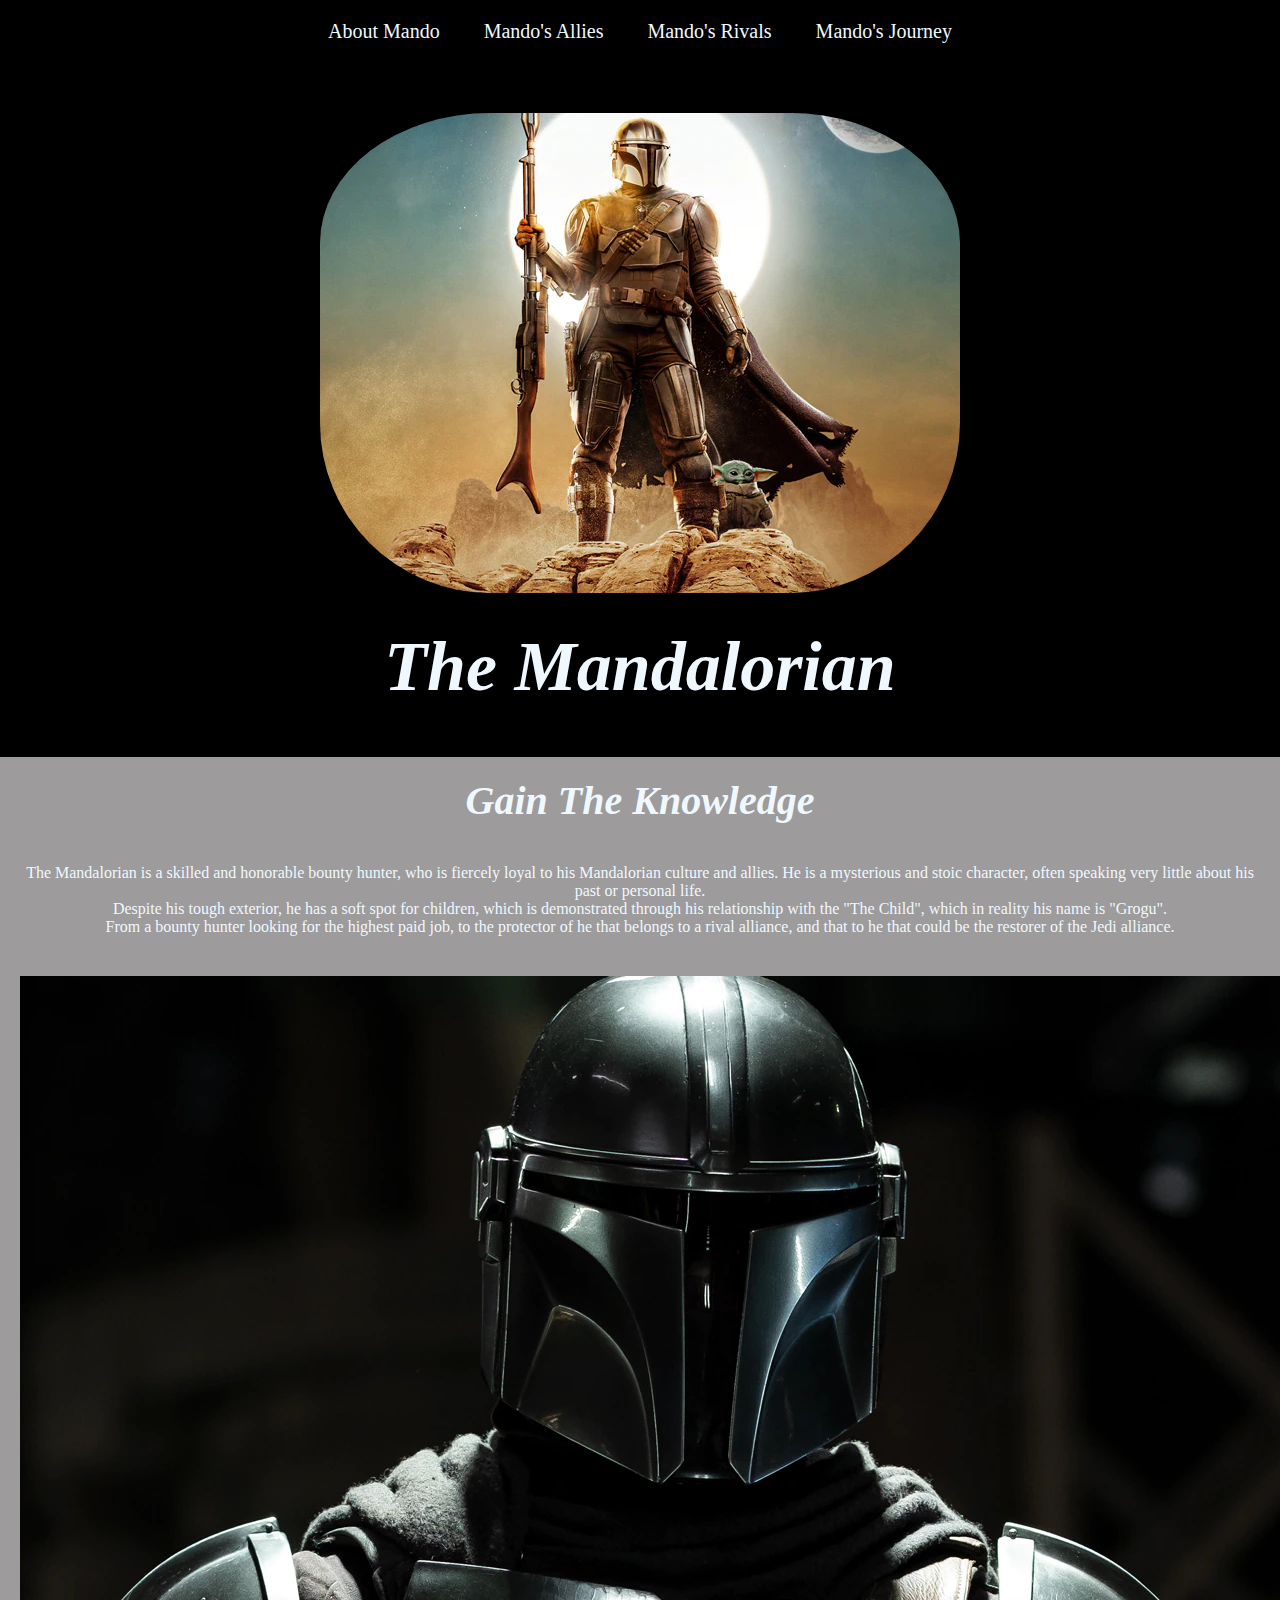
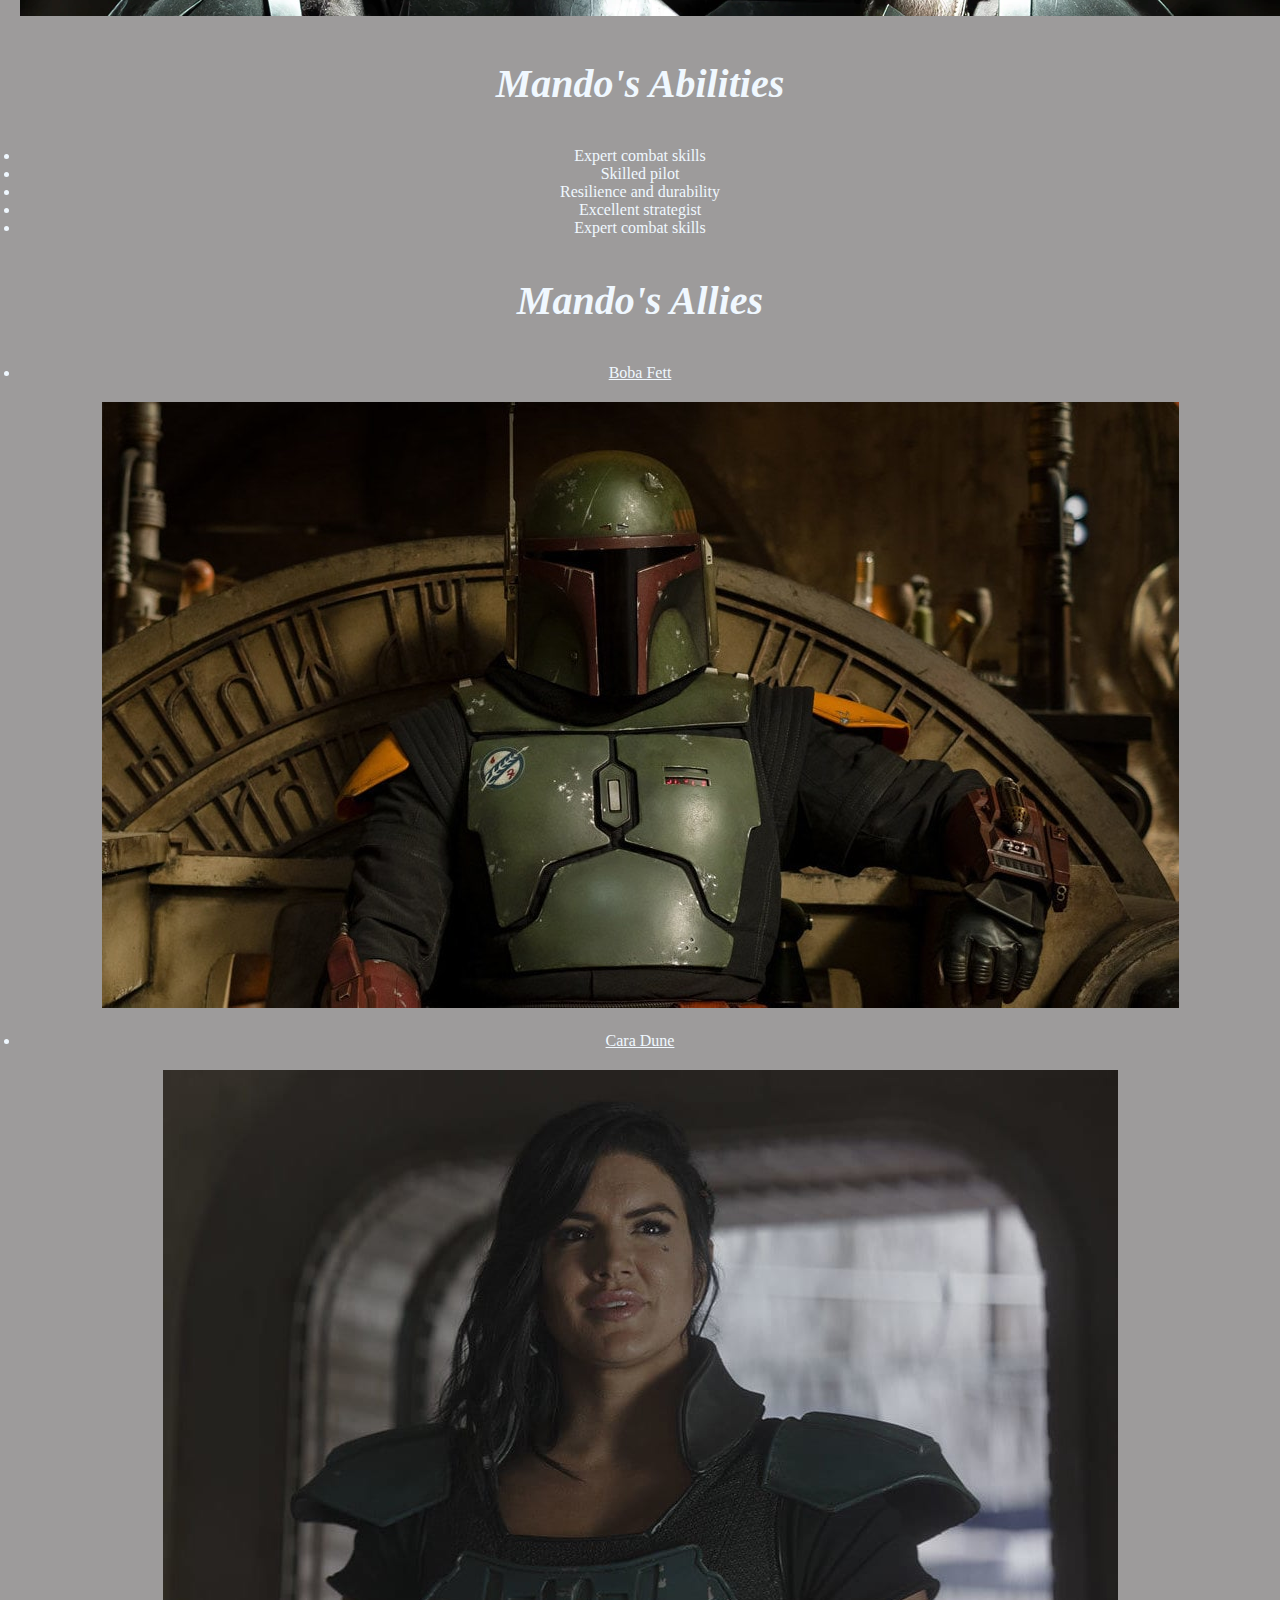
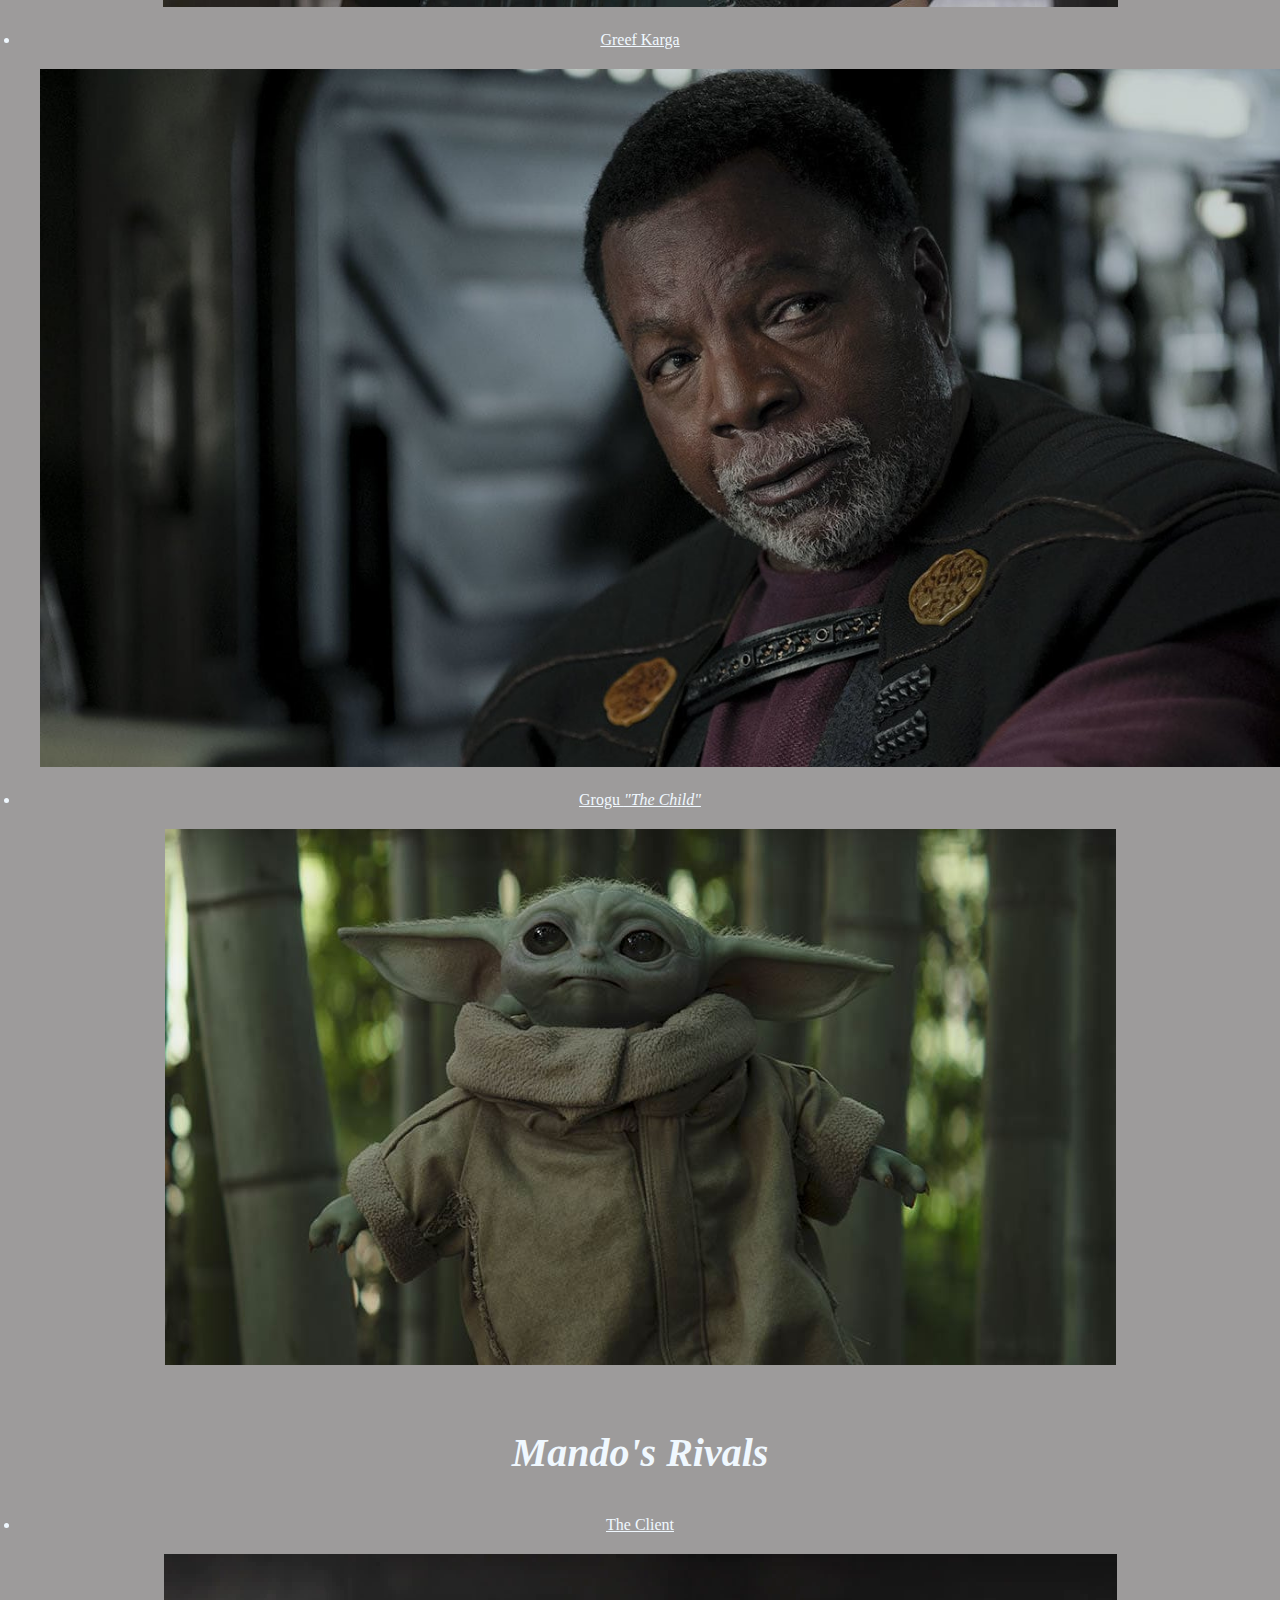
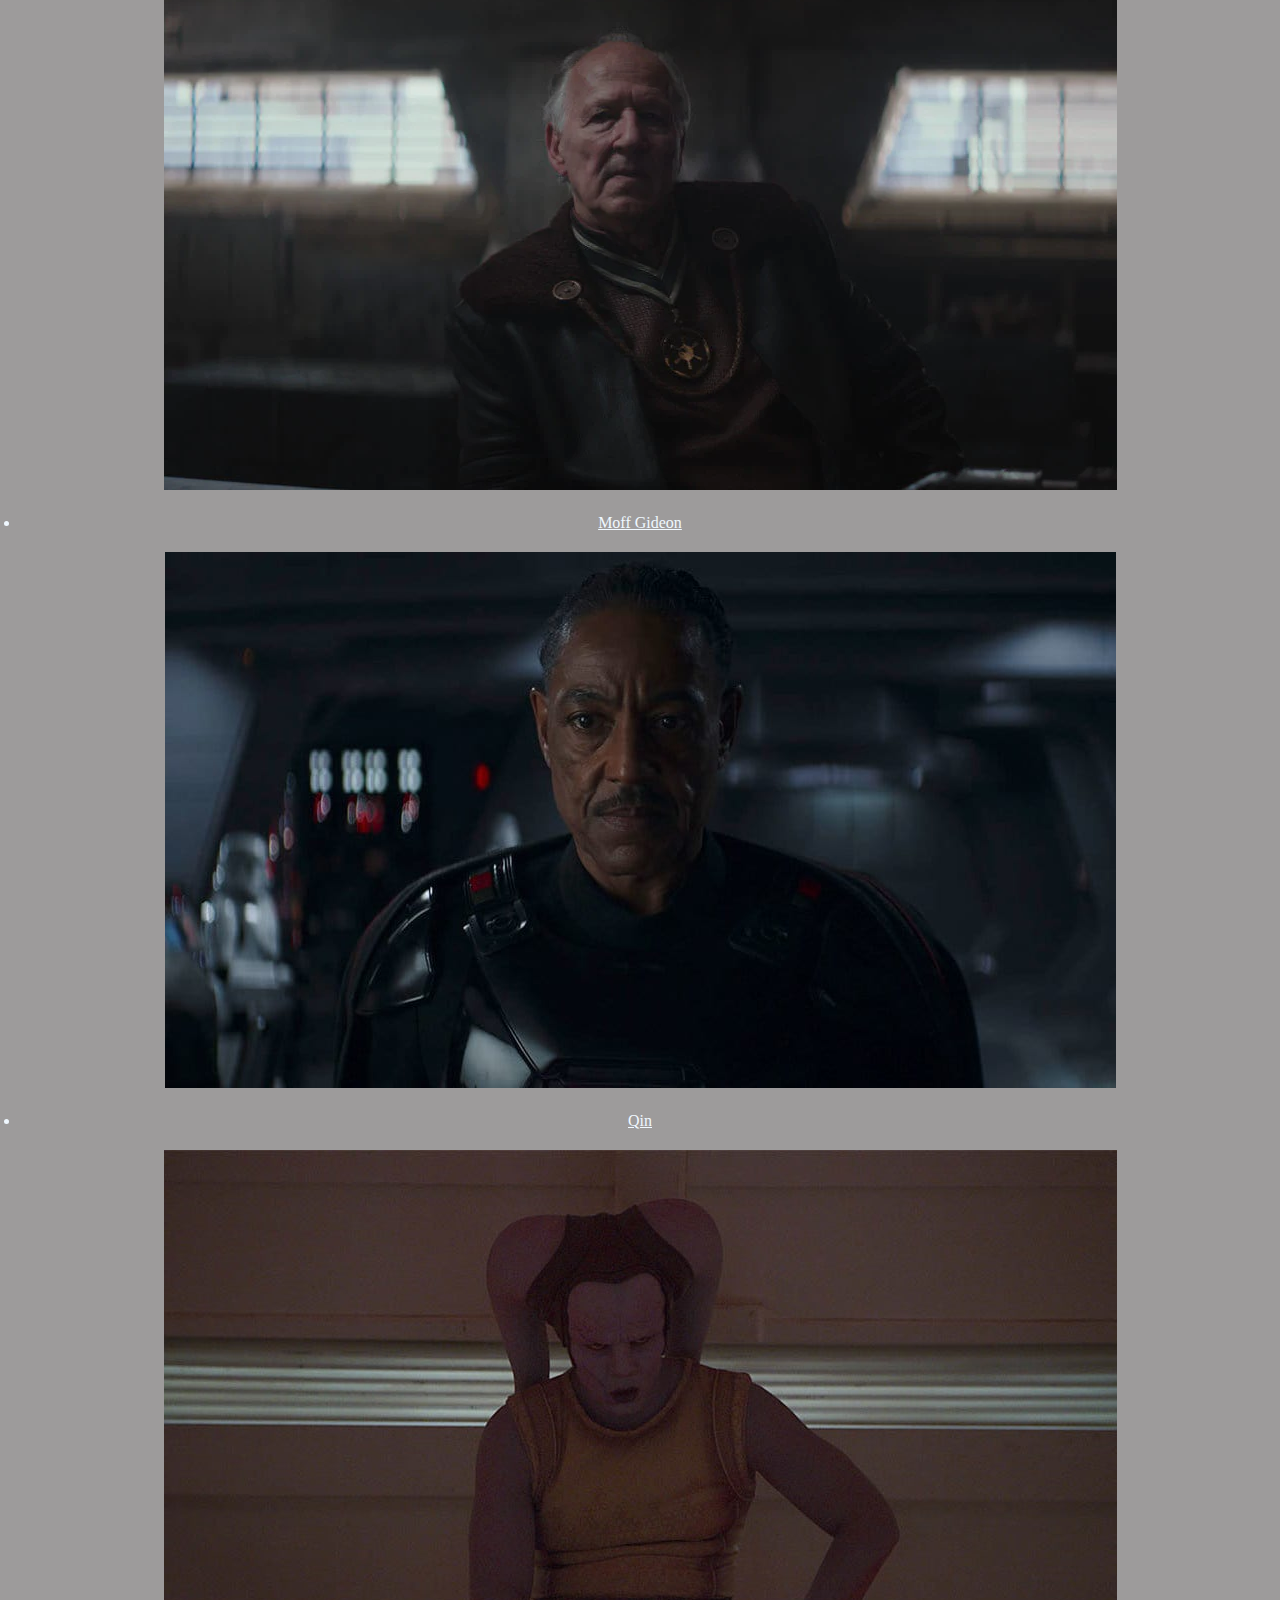
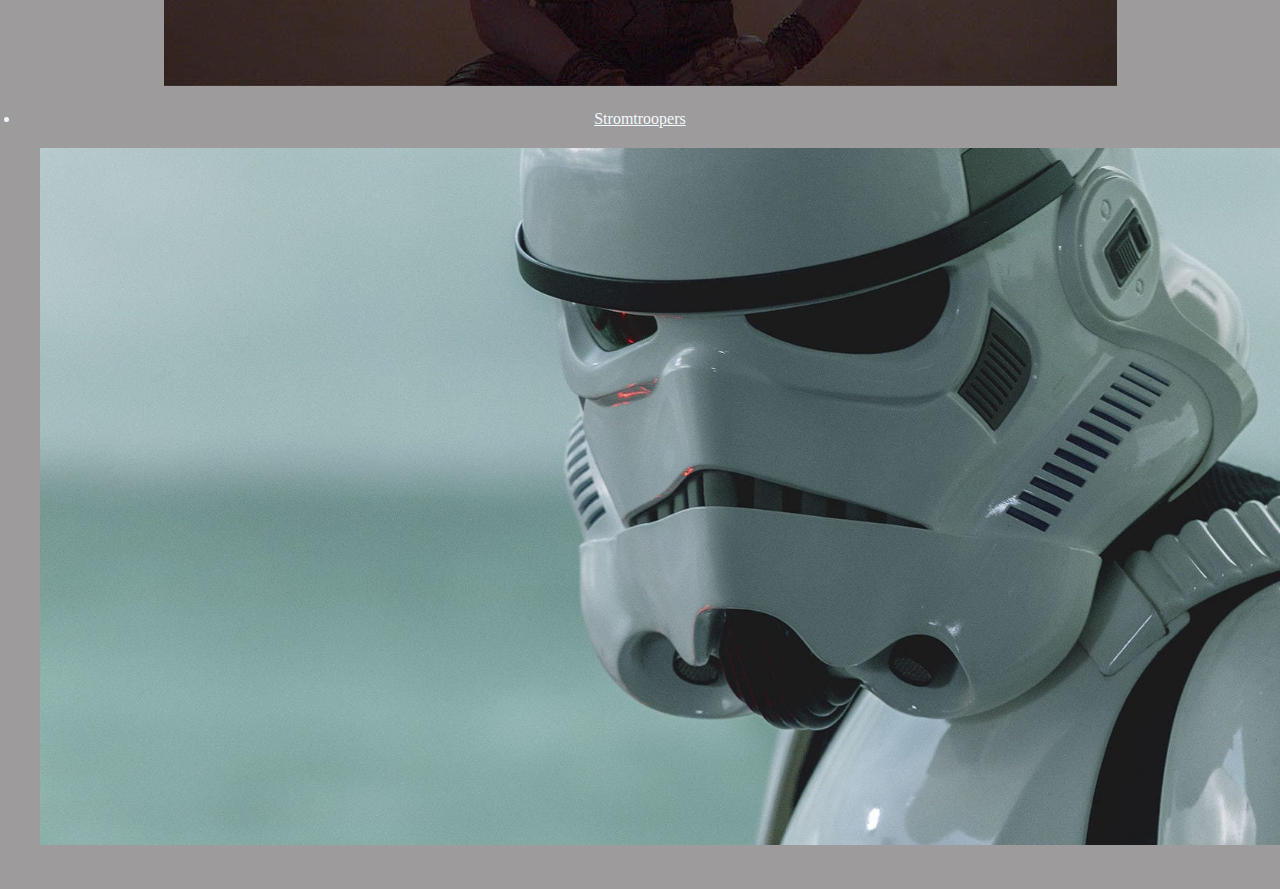
==== MandoTheme2.html @ c094de02 "Added photos and created the CSS style file" ====
<!DOCTYPE html>
<html>
    <!-- Head   -->
    <head>
        <title>I Am Mando</title>
        <link rel="stylesheet" href="style.css">
        <link rel="icon" href="img/mandohelmet.jpeg">
    </head>
    <!-- Content Body -->
    <body>
        <!--Header -->
        <header>
            
            <!-- Navigation Menu -->
            <nav>
                <ul>
                    <li class="menu">About Mando</li> 
                    <li class="menu">Mando's Allies</li>
                    <li class="menu">Mando's Rivals</li>
                    <li class="menu">Mando's Journey</li>
                </ul>
            </nav>
            
            <!-- Header Context -->
            <img src="img/Mando.jpeg">
            <h1><i>The Mandalorian</i></h1>

        </header>
        
        <!-- Main Content -->
        <main>

            <h2>Gain The Knowledge</h2>
            <p> The Mandalorian is a skilled and honorable bounty hunter, who is fiercely loyal to his Mandalorian culture and allies.
                 He is a mysterious and stoic character, often speaking very little about his past or personal life. 
                 <br>
                 Despite his tough exterior, he has a soft spot for children, which is demonstrated through his relationship with the 
                 "The Child", which in reality his name is "Grogu". 
                 <br>
                 From a bounty hunter looking for the highest paid job, to the protector of he that belongs to a rival alliance, and that
                 to he that could be the restorer of the Jedi alliance.</p>
            <img src="img/mainmando.jpeg" class="mando">

            <h2>Mando's Abilities</h2>
            <ul>
                <li>Expert combat skills</li>
                <li>Skilled pilot</li>
                <li>Resilience and durability</li>
                <li>Excellent strategist</li>
                <li>Expert combat skills</li>
            </ul>

            <h2>Mando's Allies</h2>
            <ul class="allies">
                <li><a href="https://www.starwars.com/databank/boba-fett" target="_blank">Boba Fett</a></li>
                <img src="img/bobafett.jpeg">
                <li><a href="https://www.starwars.com/databank/cara-dune" target="_blank">Cara Dune</a></li>
                <img src="img/Caradune.jpeg">
                <li><a href="https://www.starwars.com/databank/greef-karga" target="_blank">Greef Karga</a></li>
                <img src="img/greefkarga.jpeg">
                <li><a href="https://www.starwars.com/databank/grogu" target="_blank">Grogu <i>"The Child"</i></a></li>
                <img src="img/grogu.jpeg">
            </ul>
            
            <h2>Mando's Rivals</h2>
            <ul class="rivals">
                <li><a href="https://www.starwars.com/databank/the-client" target="_blank">The Client</a></li>
                <img src="img/theclient.jpeg">
                <li><a href="https://www.starwars.com/databank/moff-gideon" target="_blank">Moff Gideon</a></li>
                <img src="img/moffgideon.jpeg">
                <li><a href="https://www.starwars.com/databank/qin" target="_blank">Qin</a></li>
                <img src="img/qin.jpeg">
                <li><a href="https://www.starwars.com/databank/stormtroopers" target="_blank">Stromtroopers</a></li>
                <img src="img/stormtrooper.jpeg">
            </ul>






        </main>
        
        <footer>


        </footer>





    </body>



</html>
---- style.css ----
/* Header Content */

*{
    color: aliceblue;
    margin: 0;
    max-width: 100%;
}

header {
    background-color: black;
    text-align: center;
    margin: 0;
}

header img{
    padding: 10px;
    padding-top: 50px;
    border-radius: 180px;
}

nav ul {
    list-style: none;
    margin: 0;
    padding: 0px 0;
  }
  
  nav li {
    padding: 20px;
    position: relative;
    display: inline-block;
    border-spacing: 5em;
    font-size: 20px;
    
  }

  nav li:hover {
    color: rgb(64, 238, 64)
  }

  body {
    background-color: rgb(157, 155, 155);
  }

  h1{
    padding: 10px;
    font-size: 70px;
    padding-bottom: 50px;
    padding-top: 20px;
  }

  p{
    padding: 20px;
    text-align: center;
    
  }

  main {
    text-align: center;
    margin: 0;
    max-width: 100%;
    } 

  .mando {
    padding: 20px;
  }

 li {
    text-align: center;
 }

  h2 {
    padding: 20px;
    font-style: italic;
    font-size: 40px;
  }

  ul img{
    padding: 20px;
  }
  main ul {
    padding: 20px;
  }
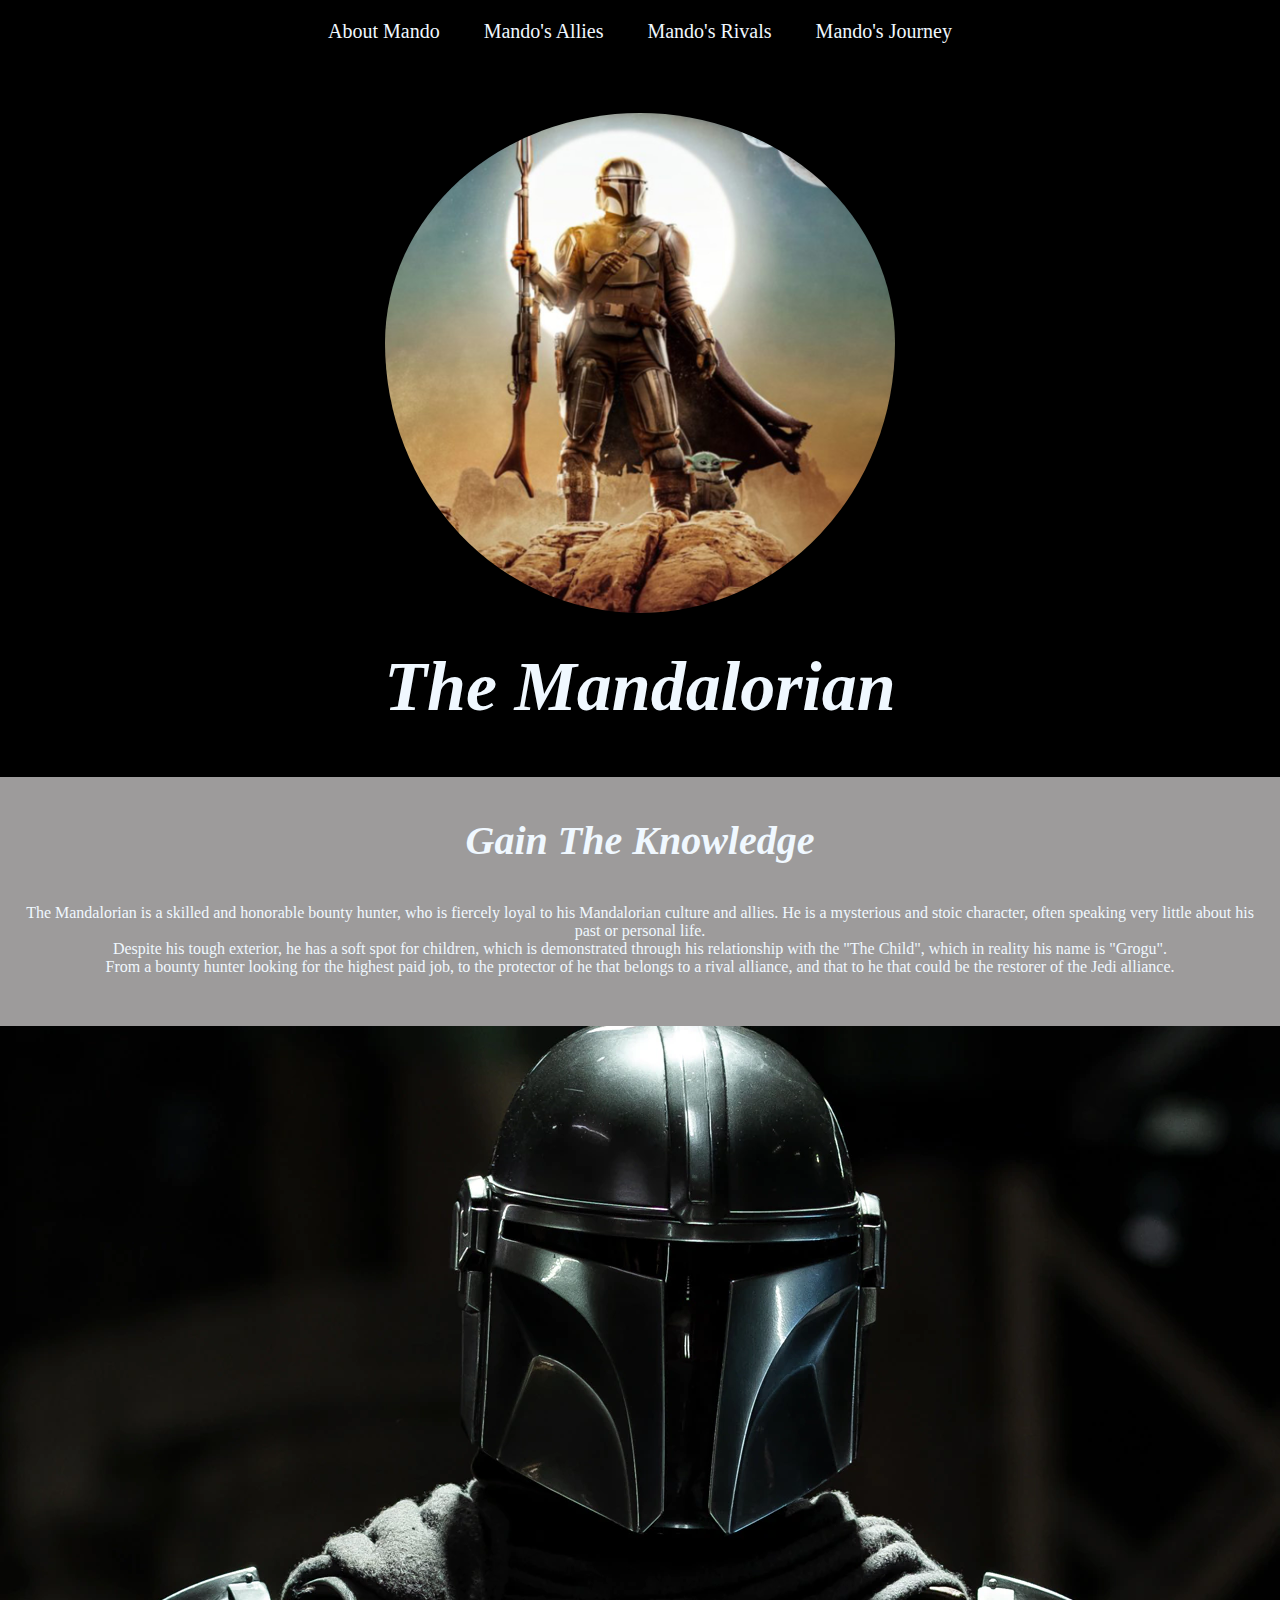
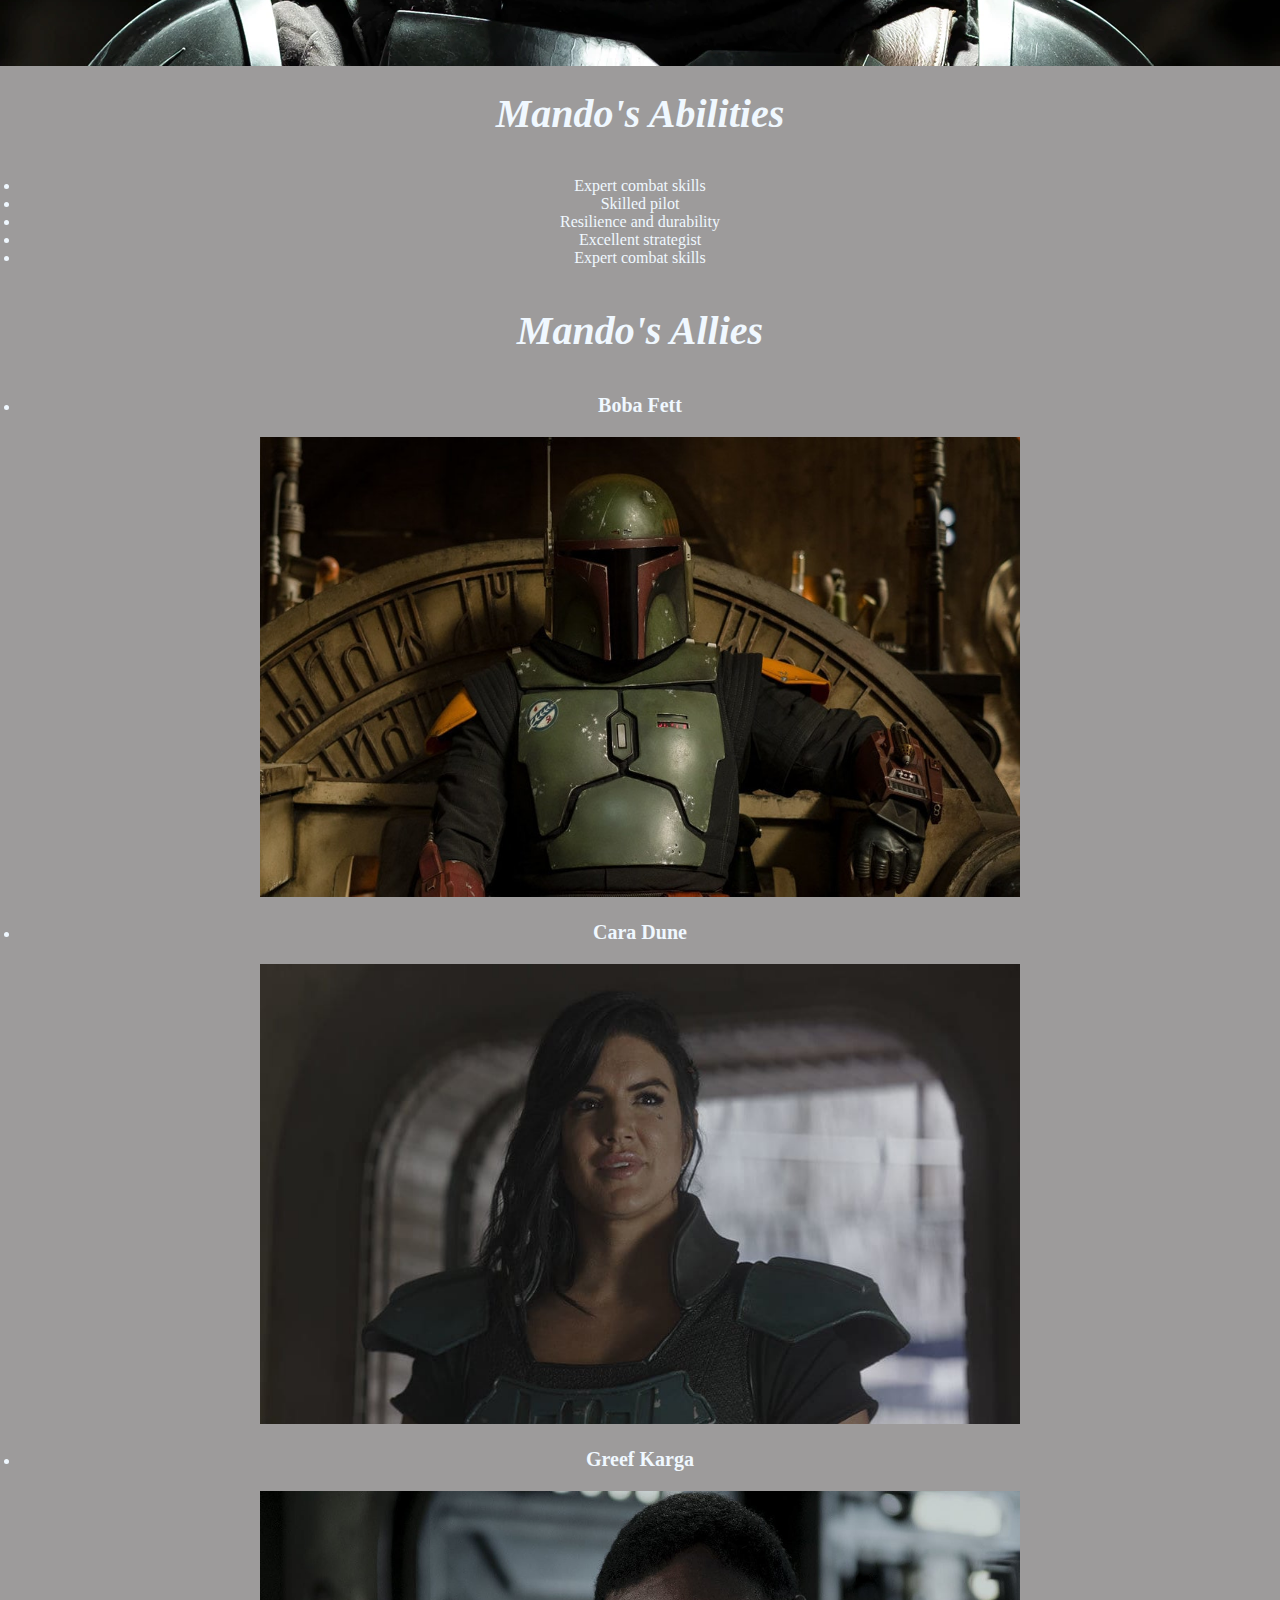
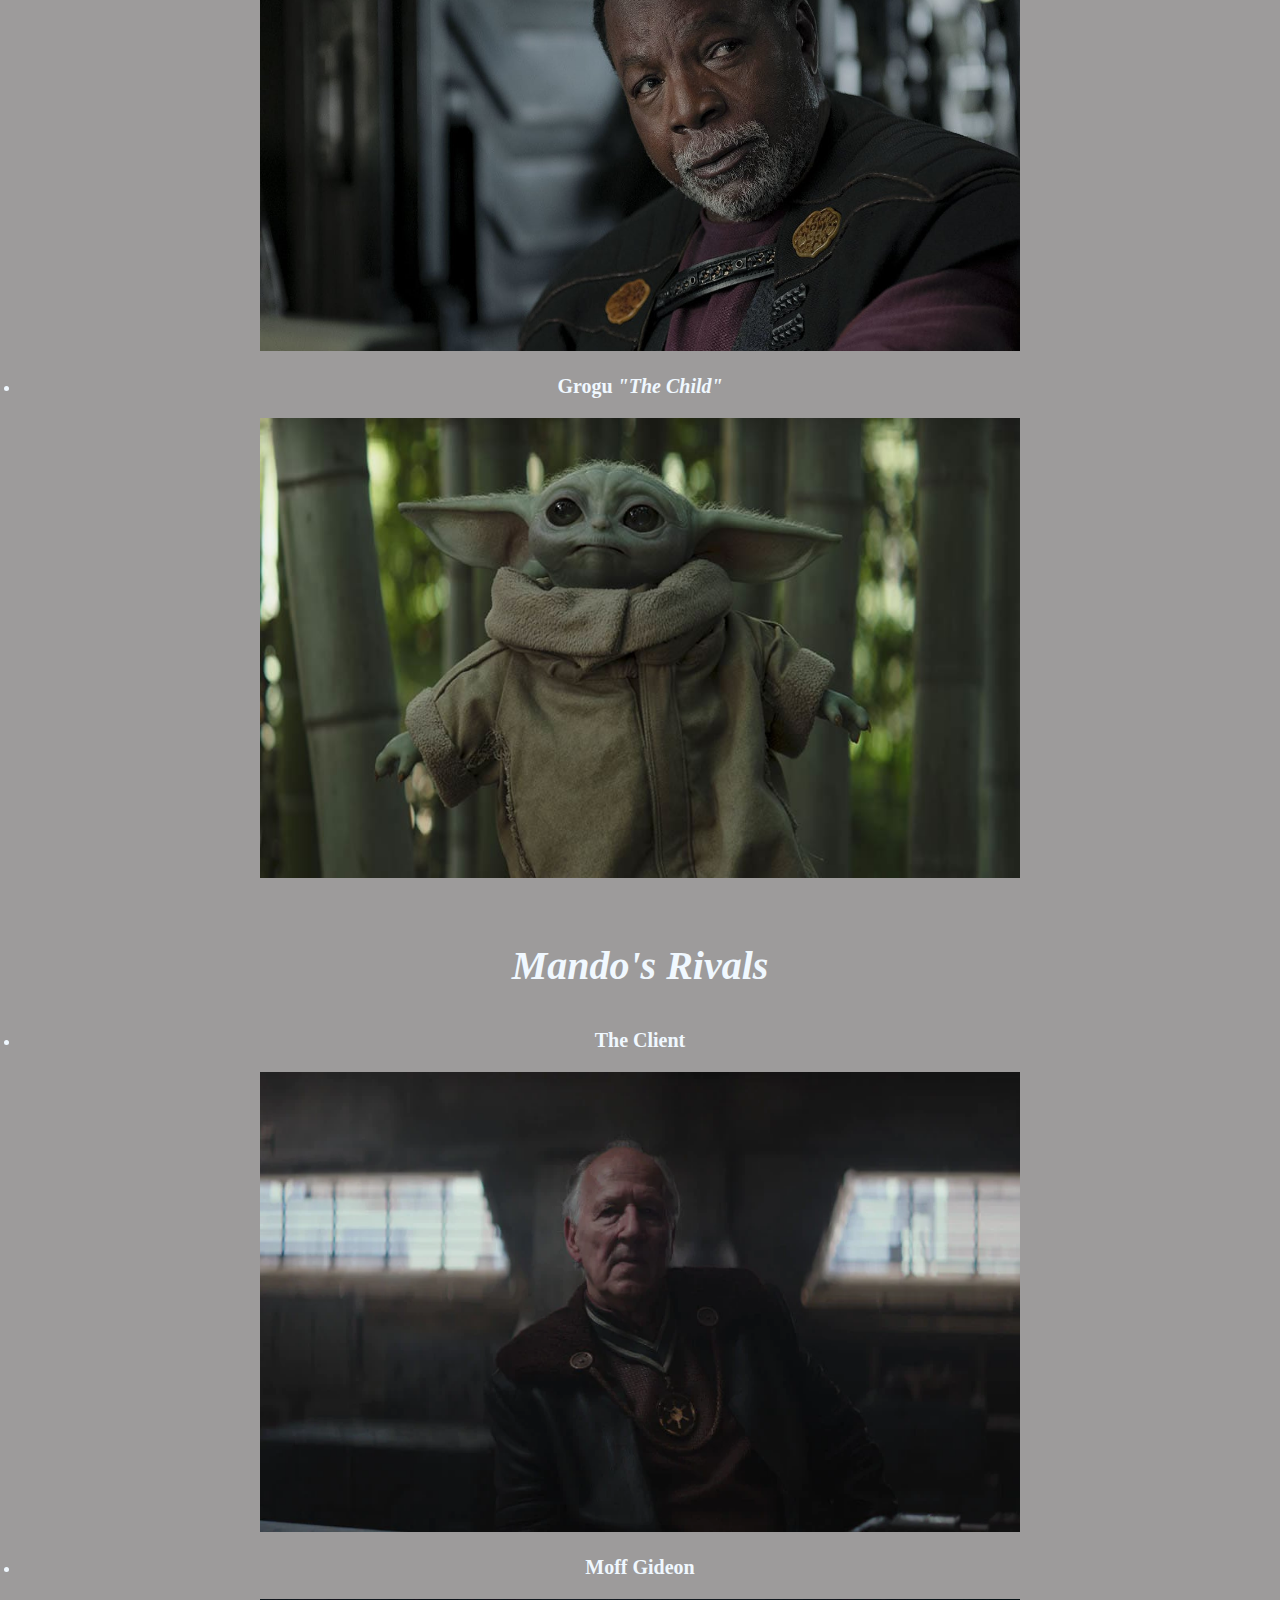
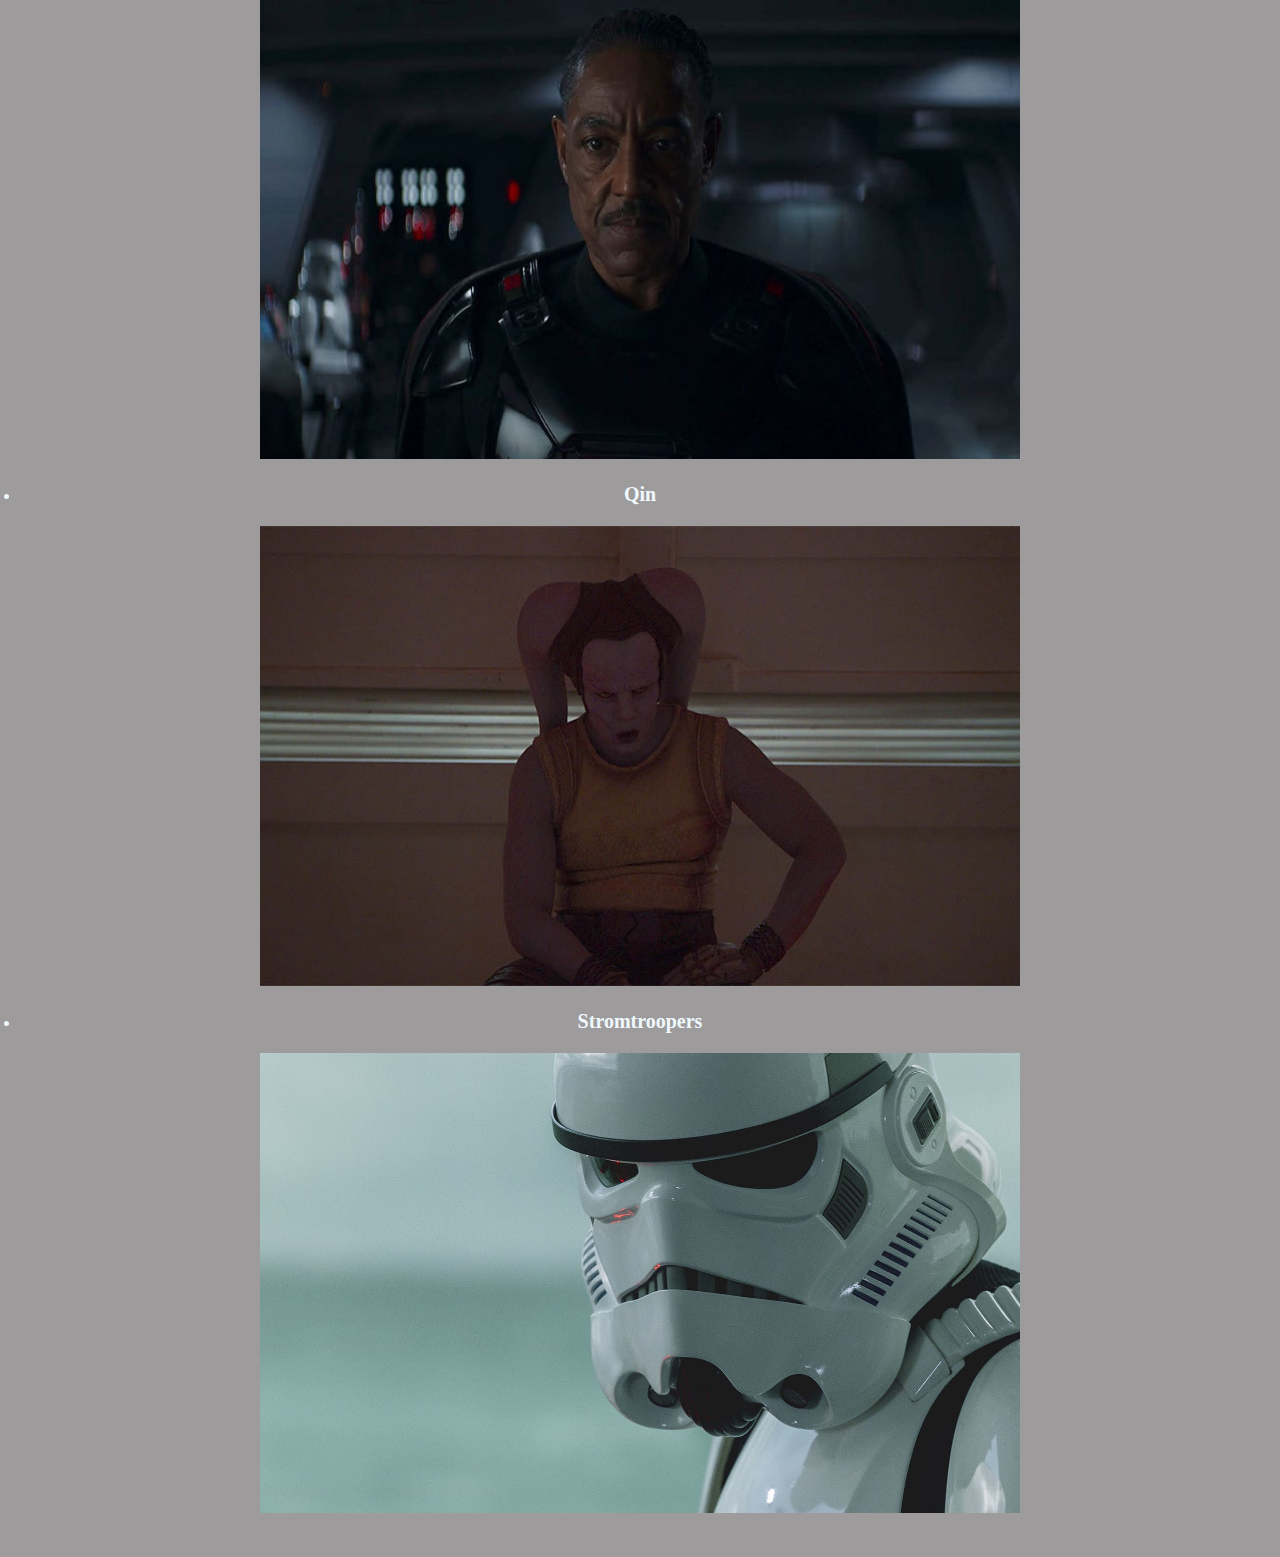
==== commit fc7c7271: "Added a few more CSS stuff" ====
--- a/MandoTheme2.html
+++ b/MandoTheme2.html
@@ -14,33 +14,33 @@
             <!-- Navigation Menu -->
             <nav>
                 <ul>
-                    <li class="menu">About Mando</li> 
-                    <li class="menu">Mando's Allies</li>
-                    <li class="menu">Mando's Rivals</li>
-                    <li class="menu">Mando's Journey</li>
+                    <li class="menu"> <a href="#">About Mando</a></li> 
+                    <li class="menu"> <a href="#">Mando's Allies</a></li>
+                    <li class="menu"> <a href="#">Mando's Rivals</a></li>
+                    <li class="menu"> <a href="#">Mando's Journey</a></li>
                 </ul>
             </nav>
             
             <!-- Header Context -->
-            <img src="img/Mando.jpeg">
+            <img src="img/Mando.jpeg.jpg">
             <h1><i>The Mandalorian</i></h1>
 
         </header>
         
         <!-- Main Content -->
         <main>
-
-            <h2>Gain The Knowledge</h2>
-            <p> The Mandalorian is a skilled and honorable bounty hunter, who is fiercely loyal to his Mandalorian culture and allies.
-                 He is a mysterious and stoic character, often speaking very little about his past or personal life. 
-                 <br>
-                 Despite his tough exterior, he has a soft spot for children, which is demonstrated through his relationship with the 
-                 "The Child", which in reality his name is "Grogu". 
-                 <br>
-                 From a bounty hunter looking for the highest paid job, to the protector of he that belongs to a rival alliance, and that
-                 to he that could be the restorer of the Jedi alliance.</p>
-            <img src="img/mainmando.jpeg" class="mando">
-
+            <div id="mando">
+                <h2>Gain The Knowledge</h2>
+                <p> The Mandalorian is a skilled and honorable bounty hunter, who is fiercely loyal to his Mandalorian culture and allies.
+                    He is a mysterious and stoic character, often speaking very little about his past or personal life. 
+                    <br>
+                    Despite his tough exterior, he has a soft spot for children, which is demonstrated through his relationship with the 
+                    "The Child", which in reality his name is "Grogu". 
+                    <br>
+                    From a bounty hunter looking for the highest paid job, to the protector of he that belongs to a rival alliance, and that
+                    to he that could be the restorer of the Jedi alliance.</p>
+                <img src="img/mainmando.jpeg" class="mando">
+            </div>
             <h2>Mando's Abilities</h2>
             <ul>
                 <li>Expert combat skills</li>
--- a/style.css
+++ b/style.css
@@ -1,82 +1,124 @@
 /* Header Content */
 
 *{
-    color: aliceblue;
-    margin: 0;
-    max-width: 100%;
+  color: aliceblue;
+  margin: 0;
+  max-width: 100%;
 }
 
 header {
-    background-color: black;
-    text-align: center;
-    margin: 0;
+  background-color: black;
+  text-align: center;
+  margin: 0;
 }
 
 header img{
-    padding: 10px;
-    padding-top: 50px;
-    border-radius: 180px;
+  padding: 10px;
+  padding-top: 50px;
+  border-radius: 50%;
+  height: 500px;
+  width: 510px;
 }
 
 nav ul {
-    list-style: none;
-    margin: 0;
-    padding: 0px 0;
-  }
-  
-  nav li {
-    padding: 20px;
-    position: relative;
-    display: inline-block;
-    border-spacing: 5em;
-    font-size: 20px;
-    
-  }
+  list-style: none;
+  margin: 0;
+  padding: 0px 0;
+}
 
-  nav li:hover {
-    color: rgb(64, 238, 64)
-  }
 
-  body {
-    background-color: rgb(157, 155, 155);
-  }
+nav li {
+  padding: 20px;
+  position: relative;
+  display: inline-block;
+  border-spacing: 5em;
+  font-size: 20px;
+}
 
-  h1{
-    padding: 10px;
-    font-size: 70px;
-    padding-bottom: 50px;
-    padding-top: 20px;
-  }
+nav li a:hover {
+  color: rgb(64, 238, 64)
+}
 
-  p{
-    padding: 20px;
-    text-align: center;
-    
-  }
+nav li a{
+  text-decoration: none;
+}
 
-  main {
-    text-align: center;
-    margin: 0;
-    max-width: 100%;
-    } 
+body {
+  background-color: rgb(157, 155, 155);
+}
 
-  .mando {
-    padding: 20px;
-  }
+h1{
+  padding: 10px;
+  font-size: 70px;
+  padding-bottom: 50px;
+  padding-top: 20px;
+}
 
- li {
-    text-align: center;
- }
+p{
+  padding: 20px;
+  text-align: center;
 
-  h2 {
-    padding: 20px;
-    font-style: italic;
-    font-size: 40px;
-  }
+}
 
-  ul img{
-    padding: 20px;
-  }
-  main ul {
-    padding: 20px;
-  }
+main {
+  text-align: center;
+  margin: 0;
+  max-width: 100%;
+} 
+
+#mando {
+  padding-top: 20px;
+}
+
+#mando img {
+  padding-top: 30px;
+}
+
+li {
+  text-align: center;
+}
+
+h2 {
+  padding: 20px;
+  font-style: italic;
+  font-size: 40px;
+}
+
+ul img{
+  padding: 20px;
+}
+main ul {
+  padding: 20px;
+}
+
+.allies a:hover {
+  color: rgb(121, 209, 33);
+}
+
+.allies a {
+  font-size: 20px;
+  font-weight: 800;
+  text-decoration: none;
+}
+
+.allies img {
+  height: 500px;
+  width: 800px;
+  box-sizing: border-box;
+}
+
+.rivals a:hover {
+  color: rgb(244, 2, 2);
+}
+
+.rivals a {
+  font-size: 20px;
+  font-weight: 800;
+  text-decoration: none;
+}
+
+.rivals img {
+  height: 500px;
+  width: 800px;
+  box-sizing: border-box;
+}
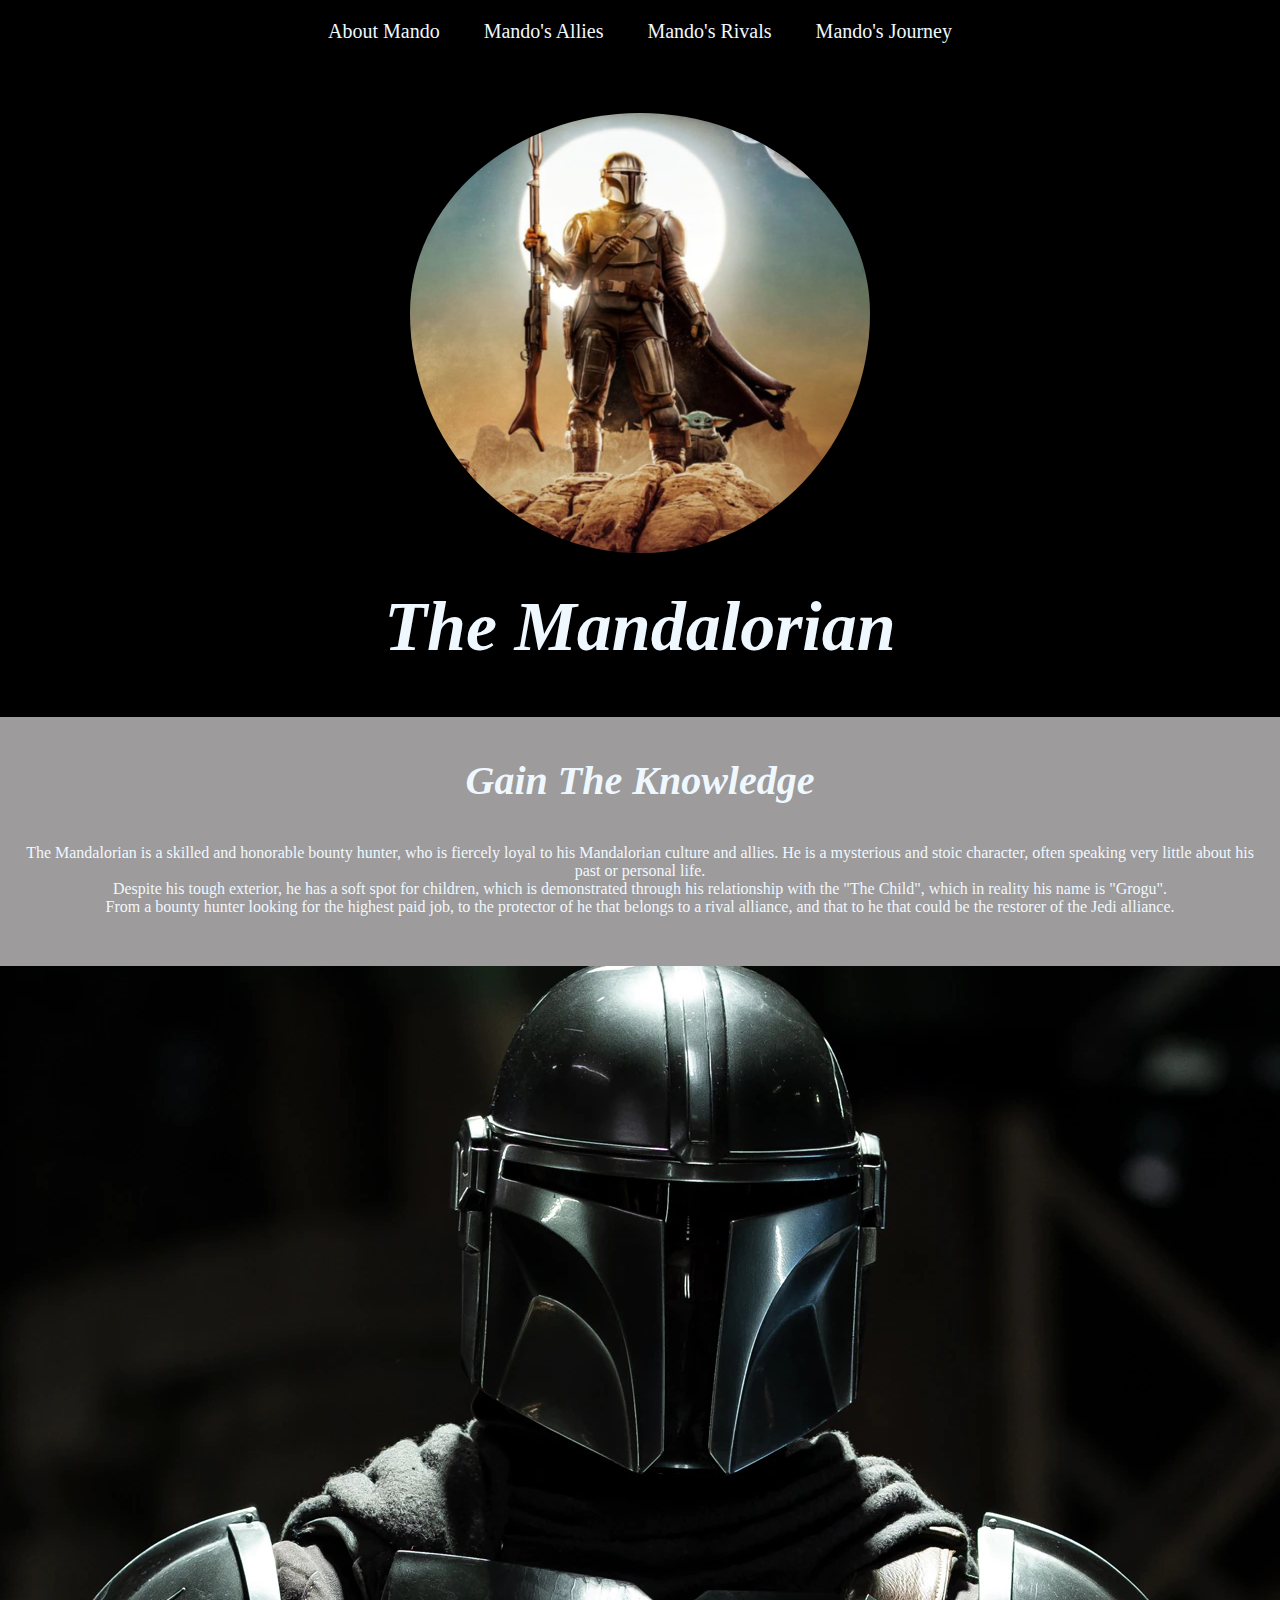
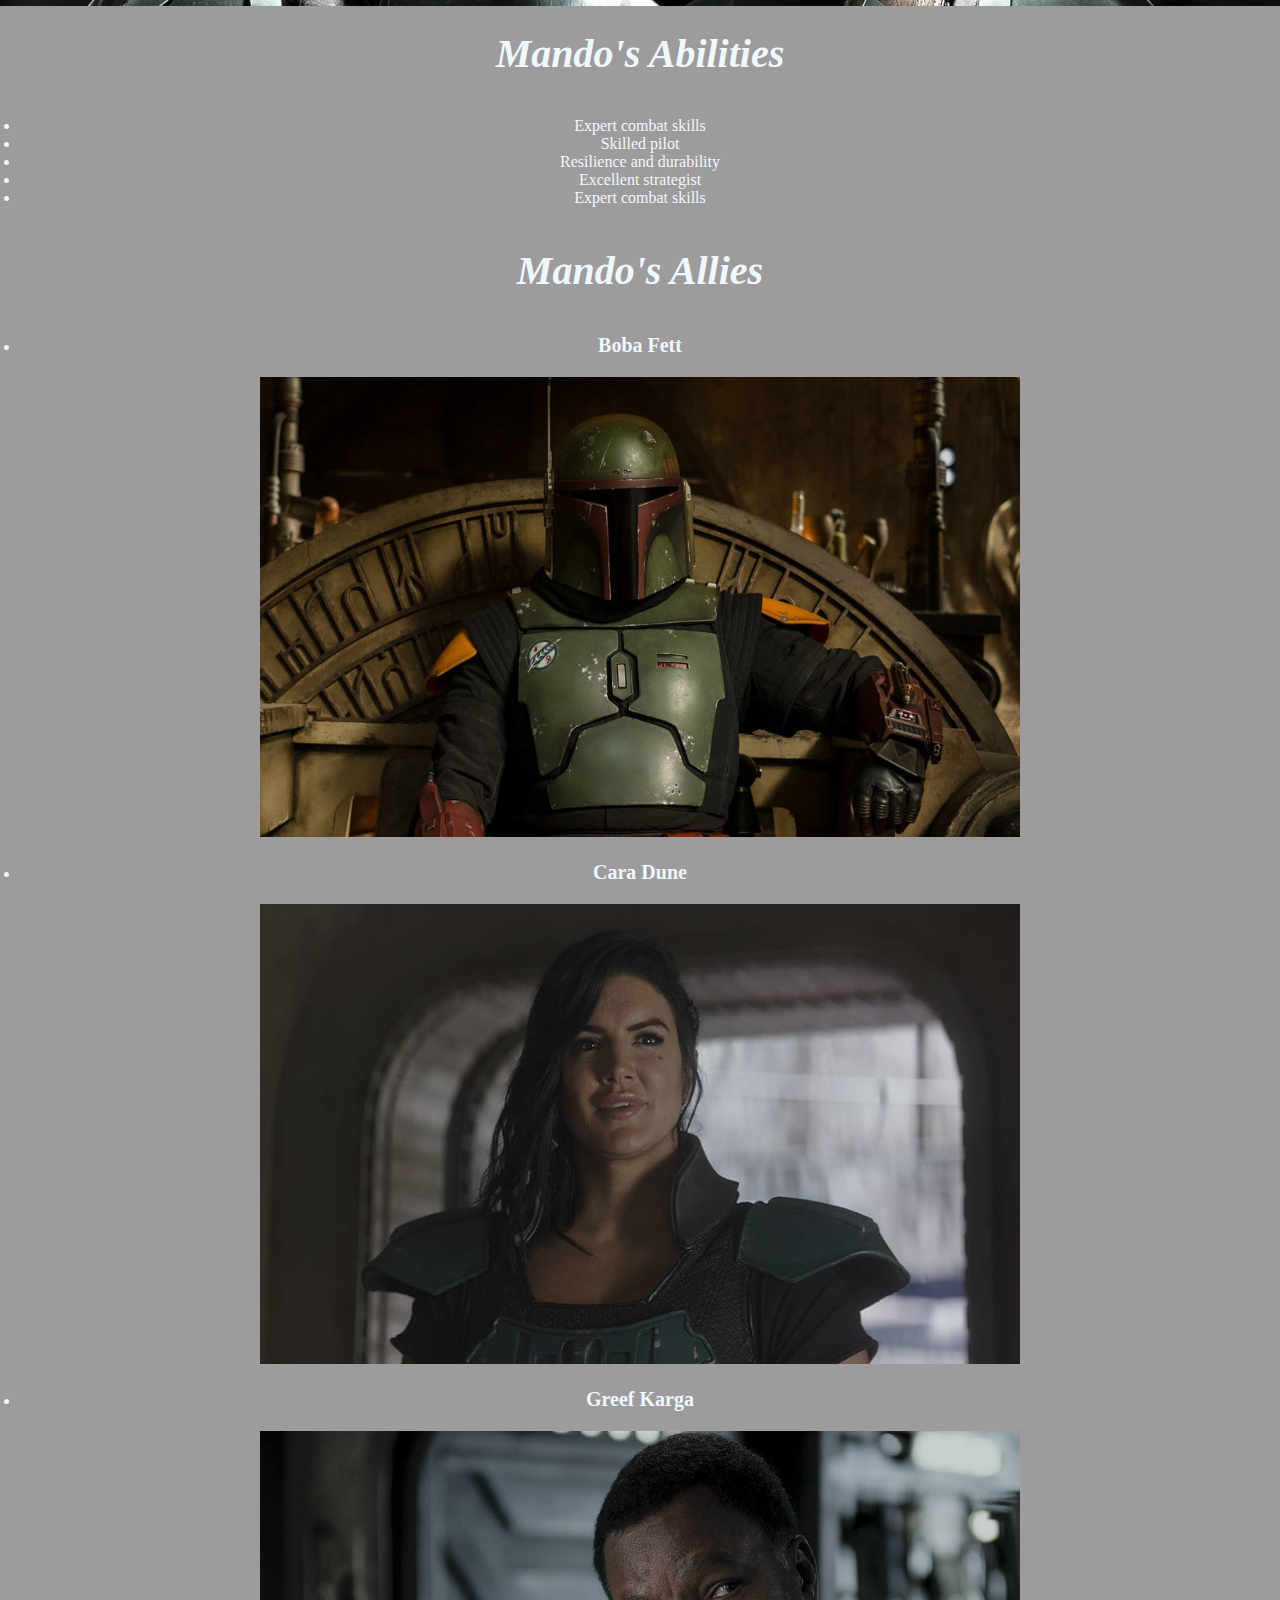
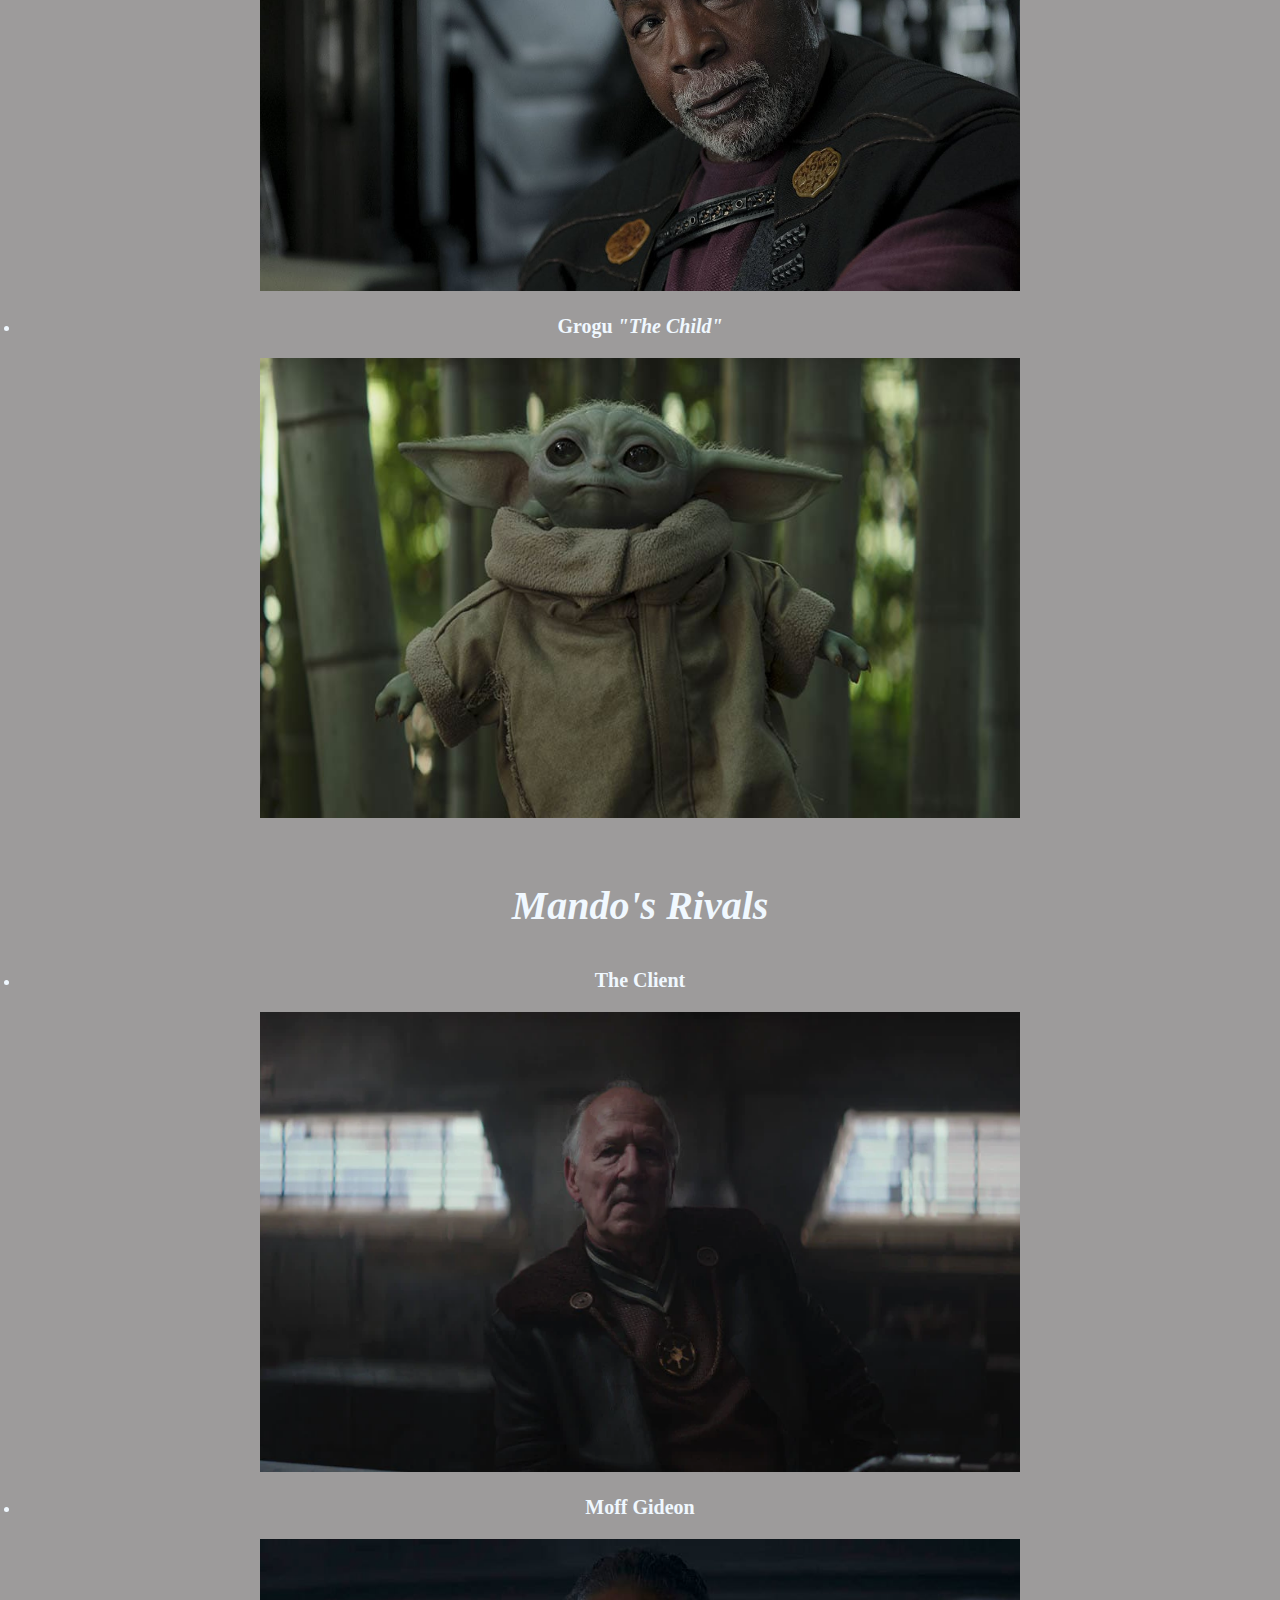
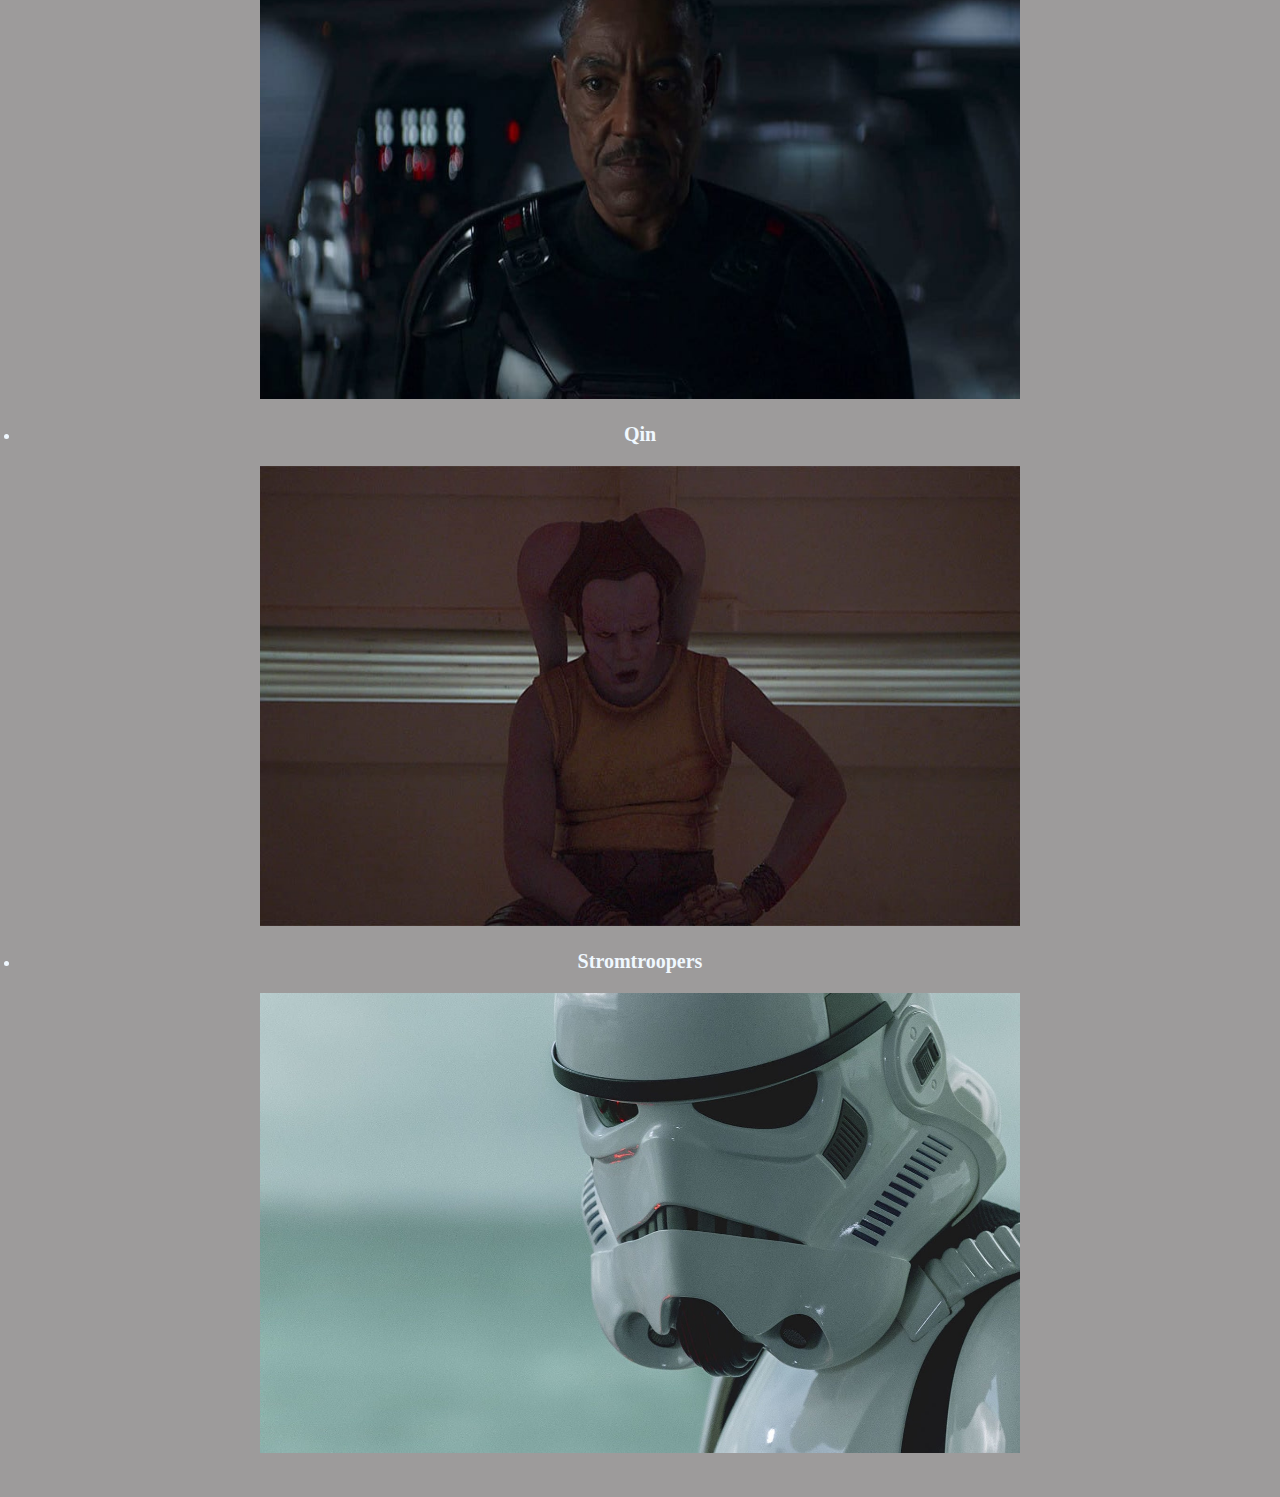
==== commit 5e3b2ded: "Small changes" ====
--- a/MandoTheme2.html
+++ b/MandoTheme2.html
@@ -22,9 +22,9 @@
             </nav>
             
             <!-- Header Context -->
-            <img src="img/Mando.jpeg.jpg">
+            <img src="img/Mando.jpeg.jpg" class="header-img">
             <h1><i>The Mandalorian</i></h1>
-
+            
         </header>
         
         <!-- Main Content -->
--- a/style.css
+++ b/style.css
@@ -12,12 +12,12 @@
   margin: 0;
 }
 
-header img{
+.header-img {
   padding: 10px;
   padding-top: 50px;
   border-radius: 50%;
-  height: 500px;
-  width: 510px;
+  height: 440px;
+  width: 460px;
 }
 
 nav ul {
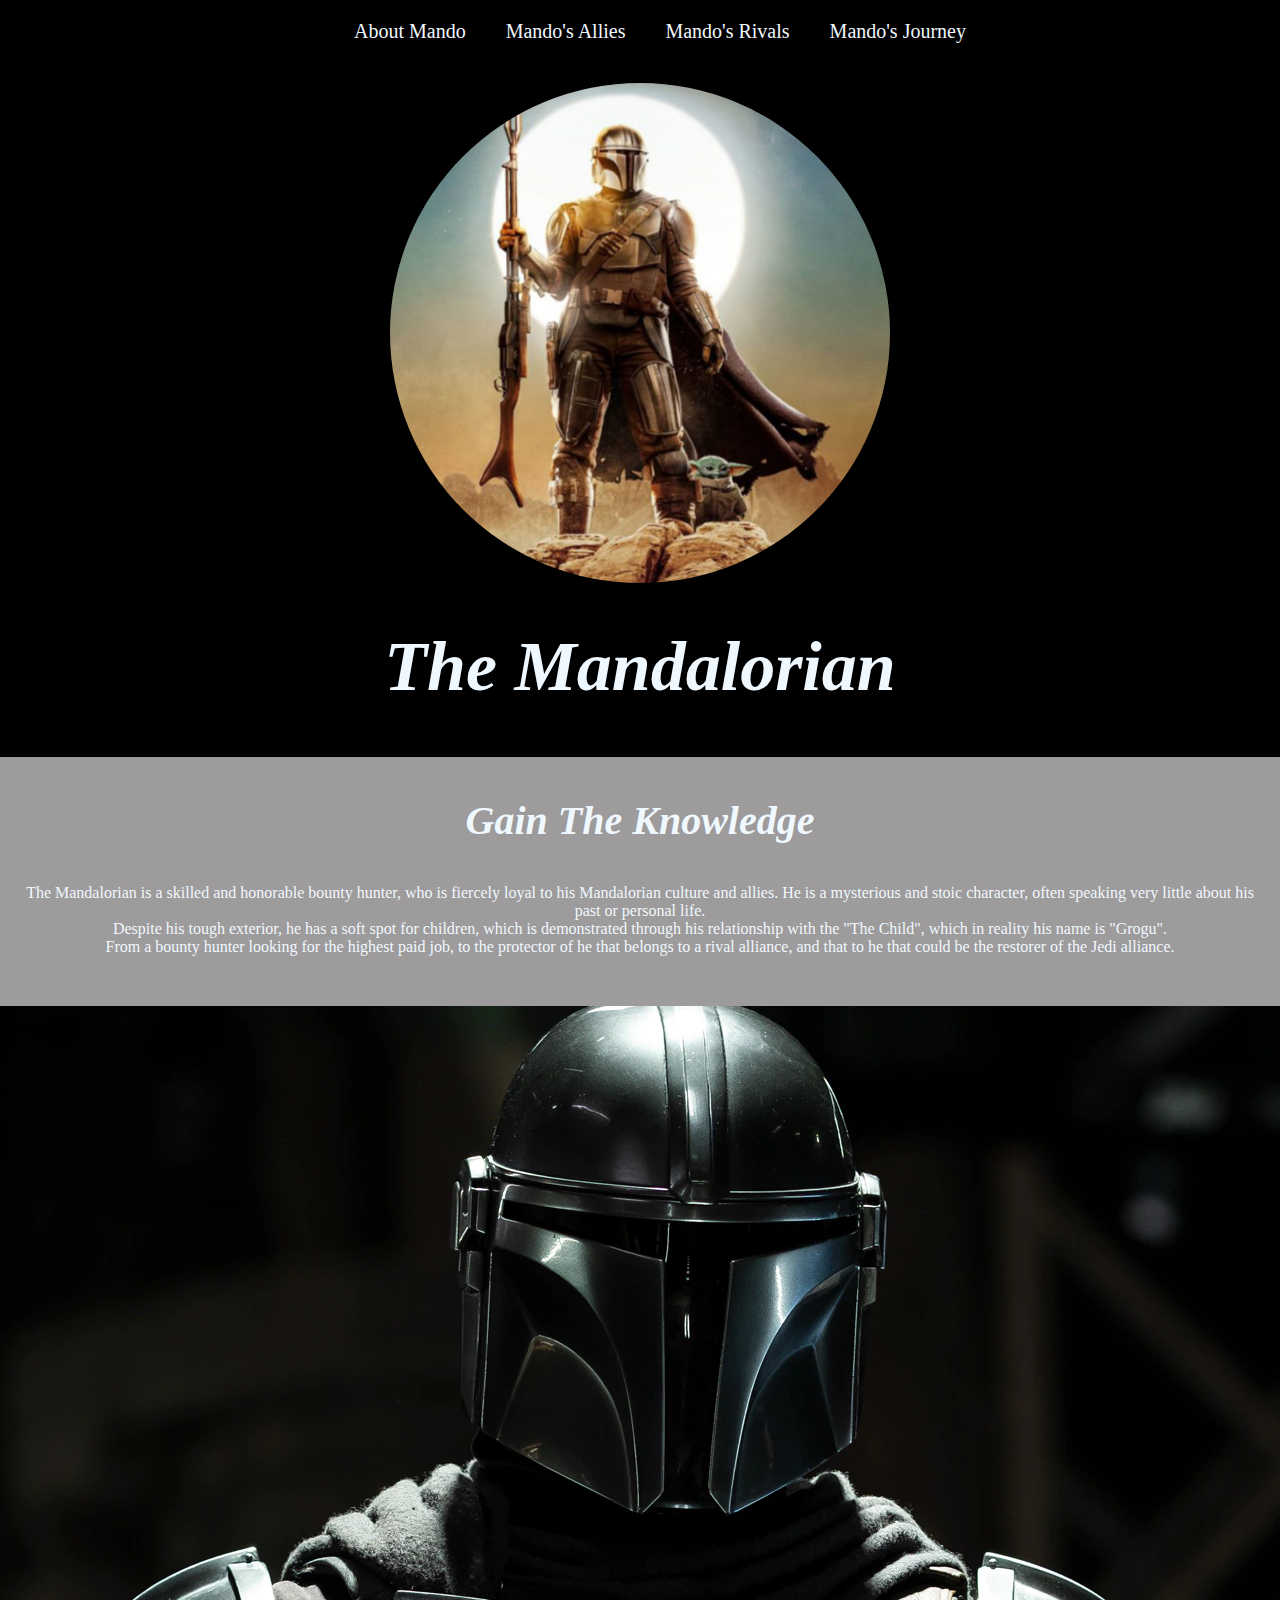
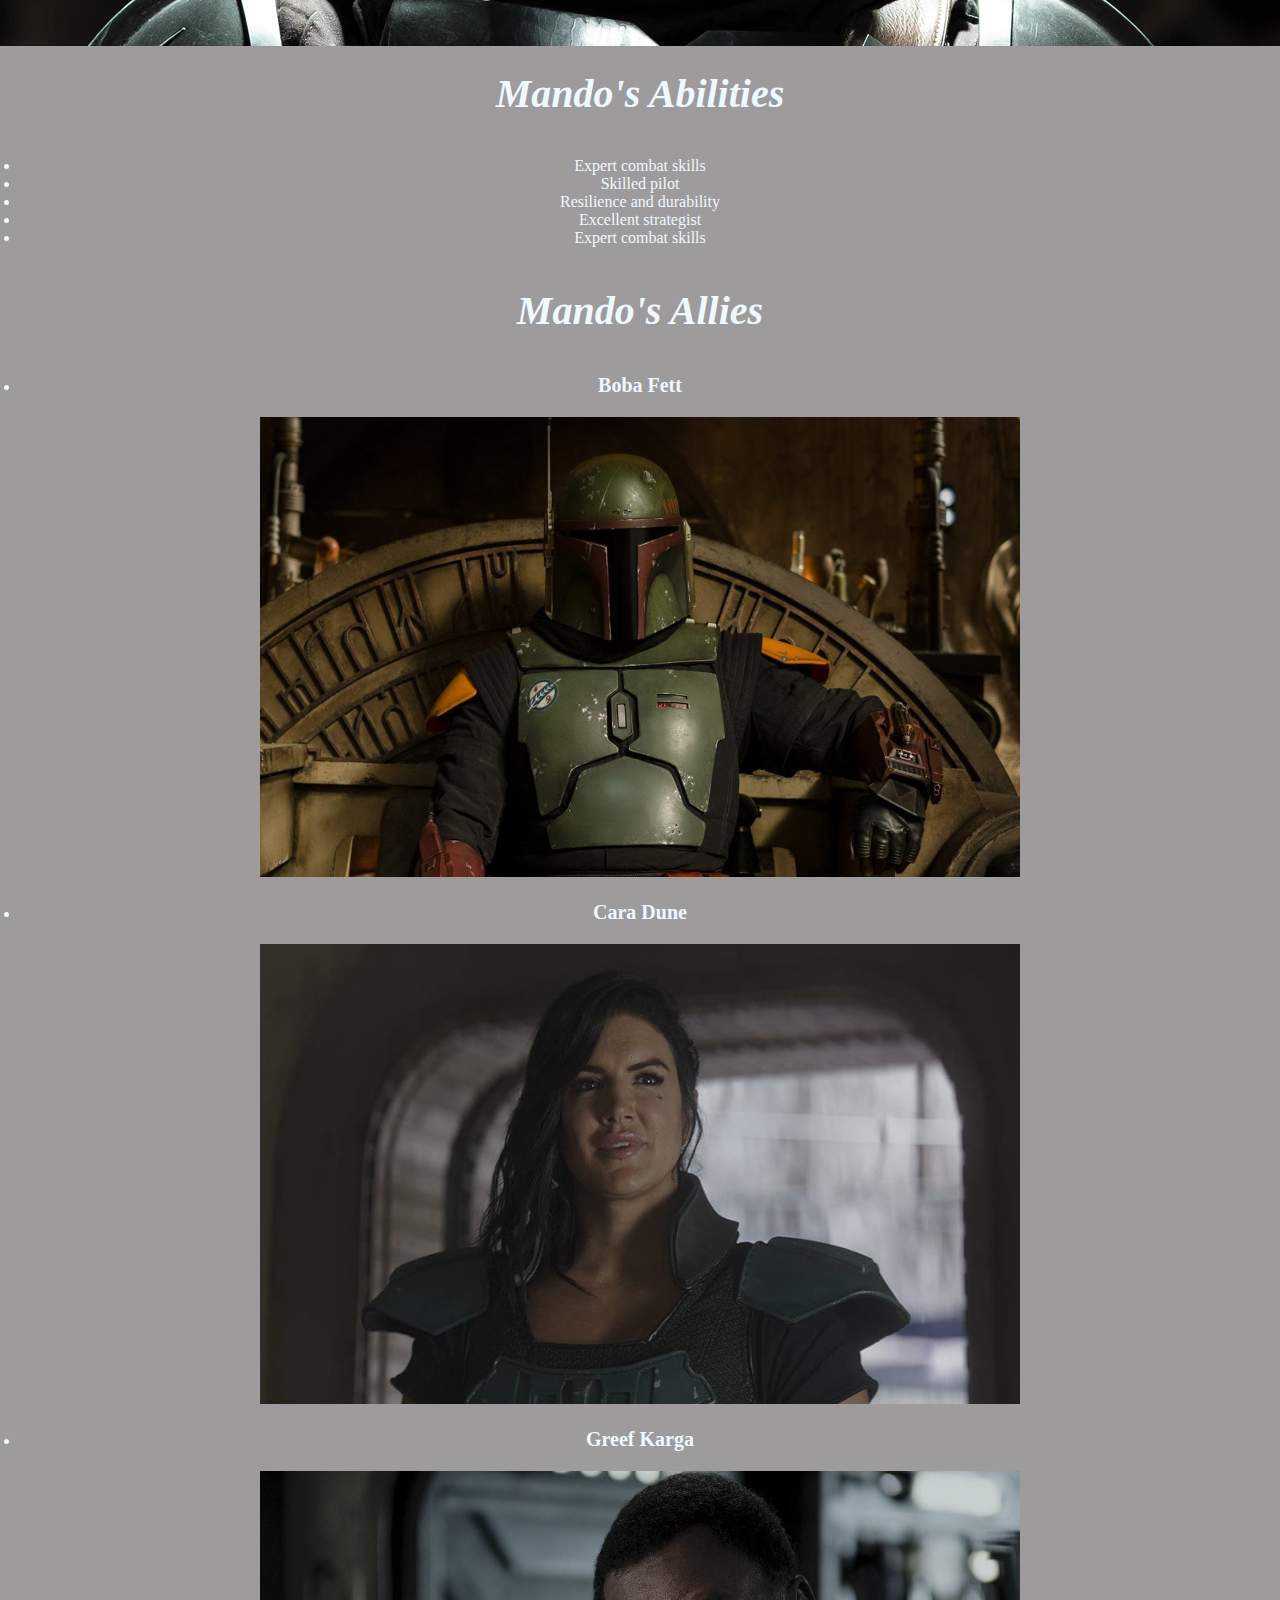
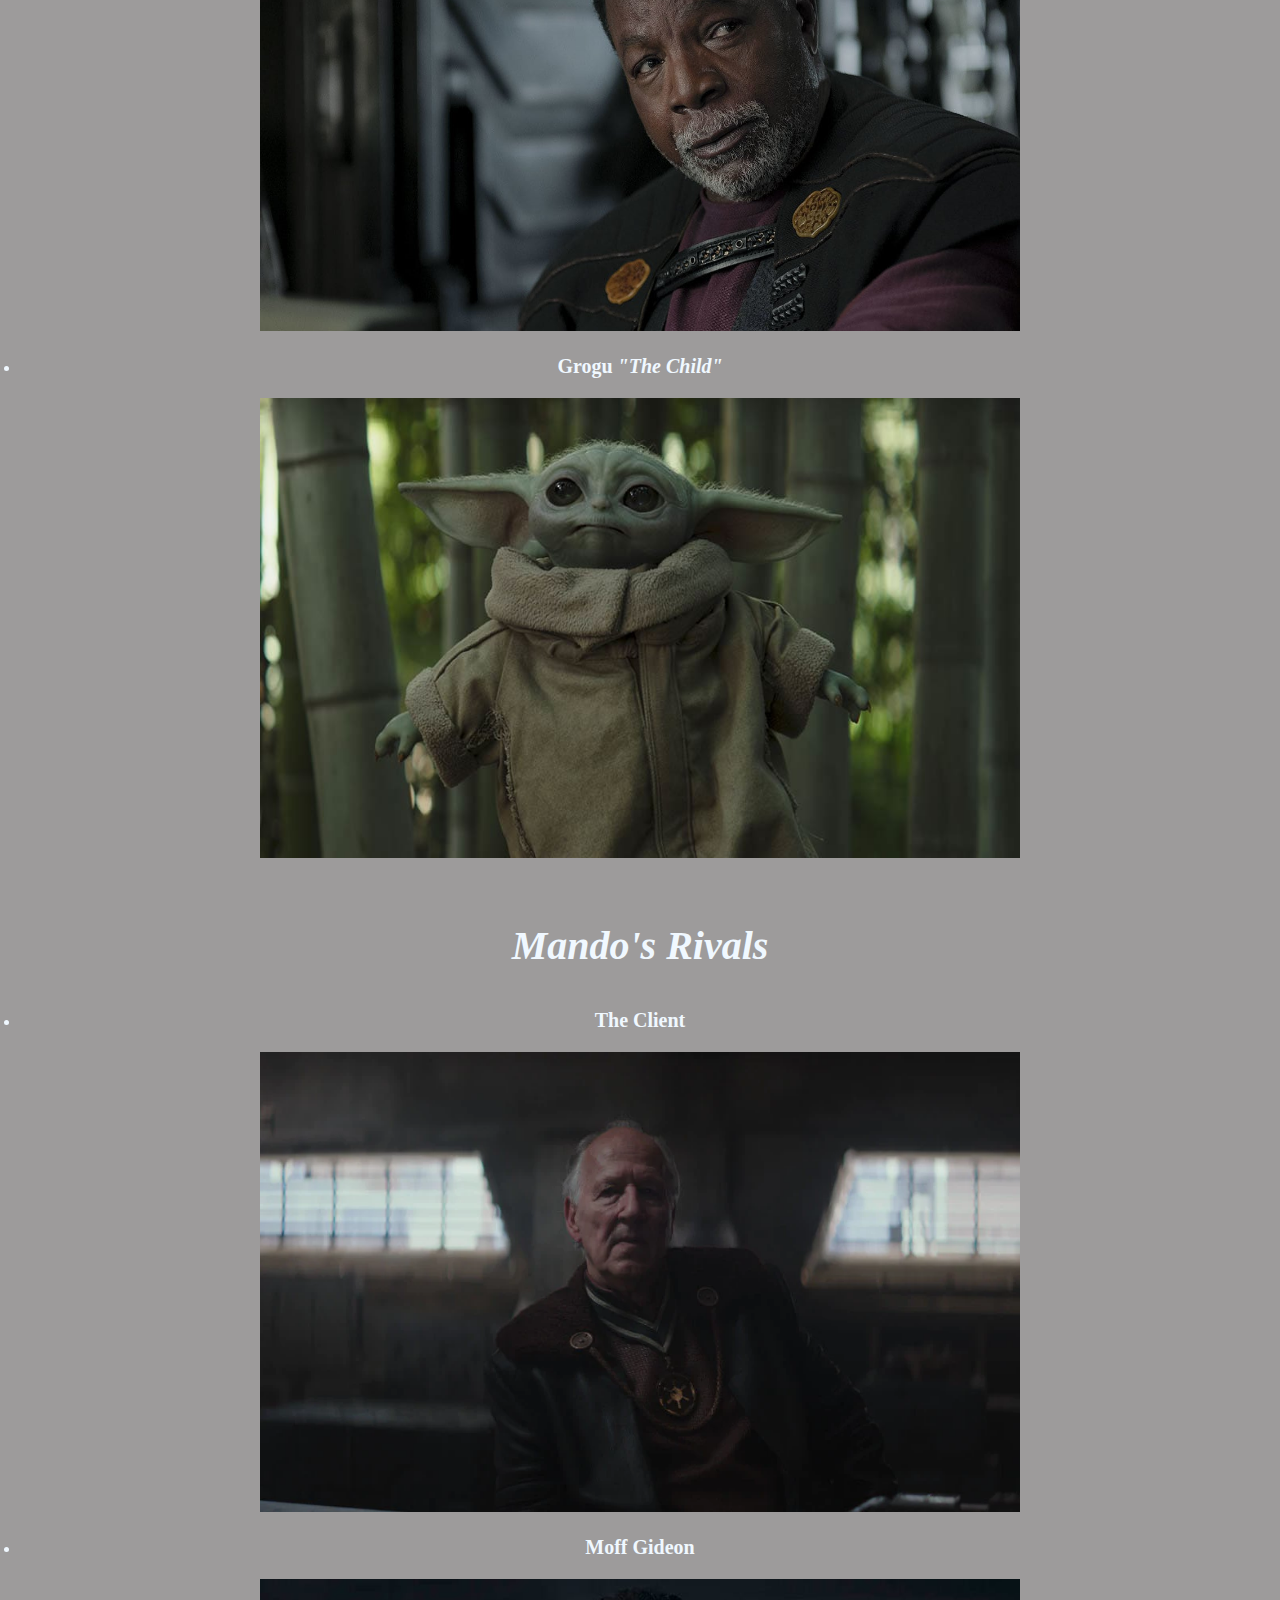
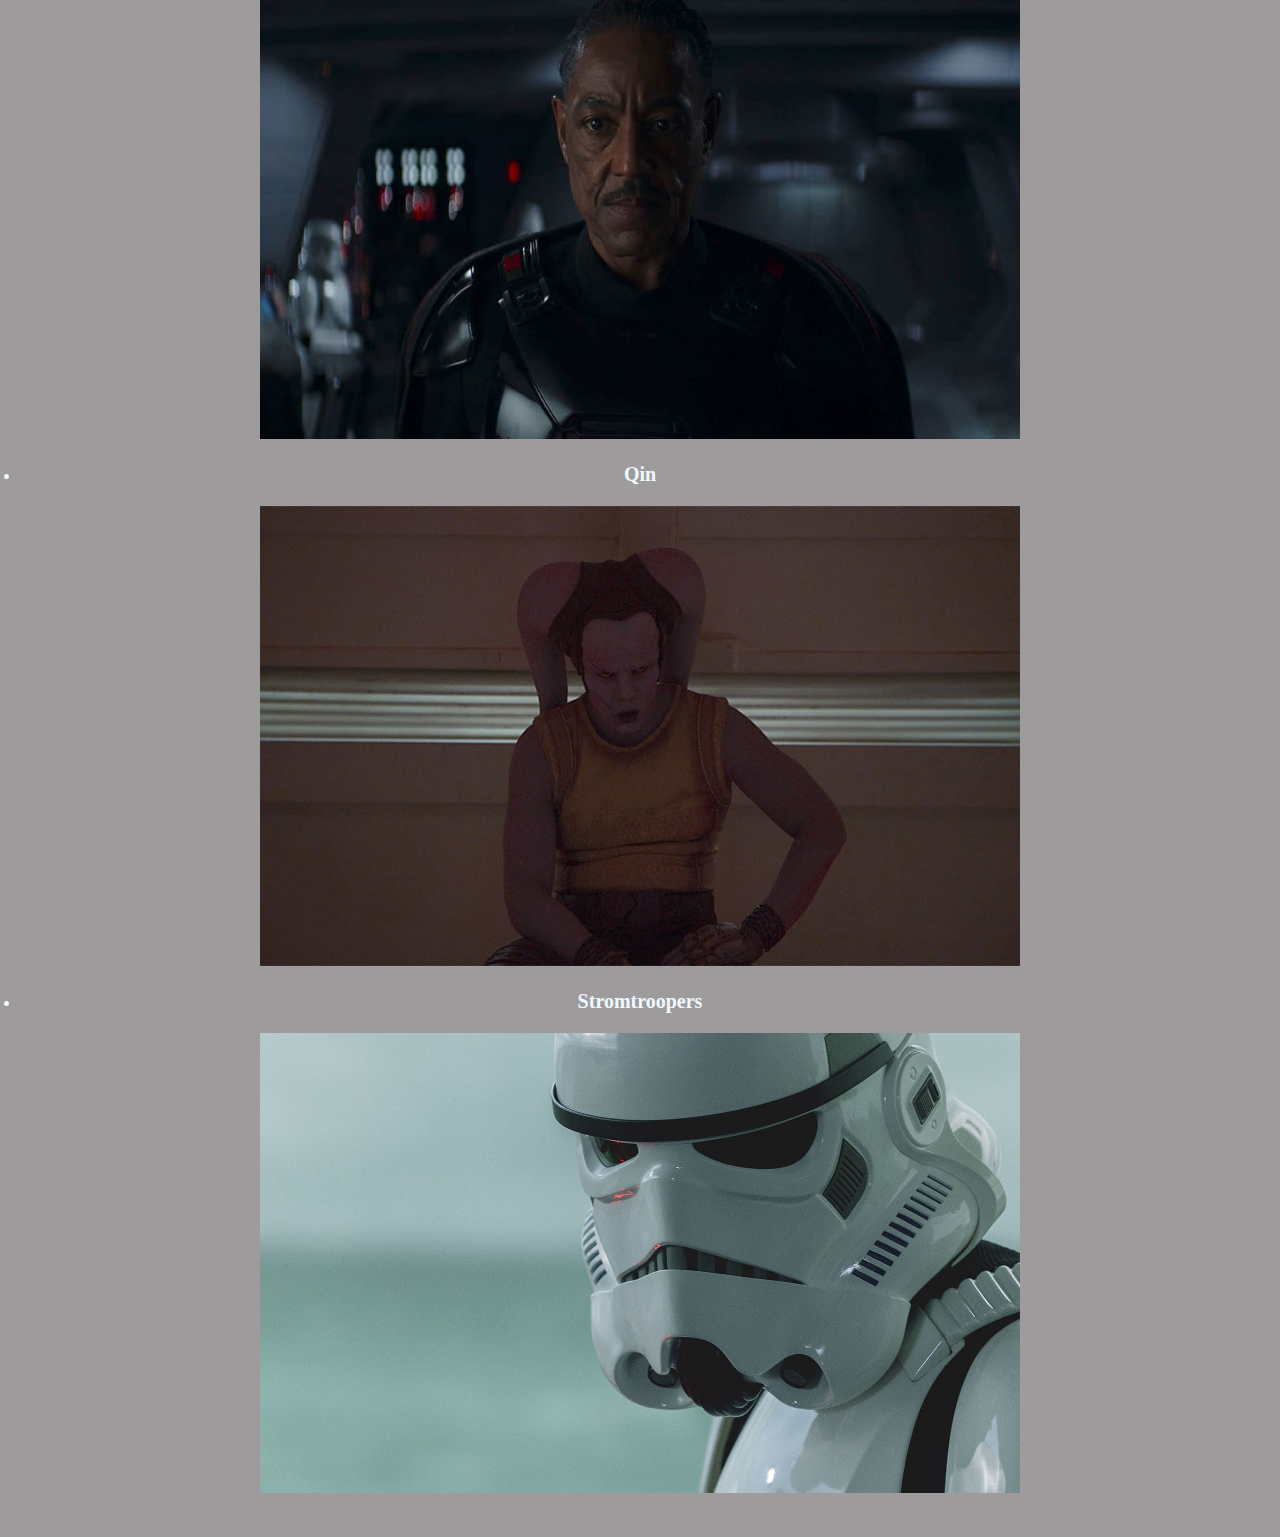
==== commit 6e80e9c2: "Amended heading img & nav list" ====
--- a/MandoTheme2.html
+++ b/MandoTheme2.html
@@ -22,7 +22,7 @@
             </nav>
             
             <!-- Header Context -->
-            <img src="img/Mando.jpeg.jpg" class="header-img">
+            <img src="img/Mando.jpeg.png" class="header-img">
             <h1><i>The Mandalorian</i></h1>
             
         </header>
--- a/style.css
+++ b/style.css
@@ -13,17 +13,18 @@
 }
 
 .header-img {
+  margin: 10px;
   padding: 10px;
-  padding-top: 50px;
   border-radius: 50%;
-  height: 440px;
-  width: 460px;
+  width: 500px;
+  height: 500px;
 }
 
 nav ul {
   list-style: none;
   margin: 0;
-  padding: 0px 0;
+  display: flex;
+  justify-content: center;
 }
 
 
